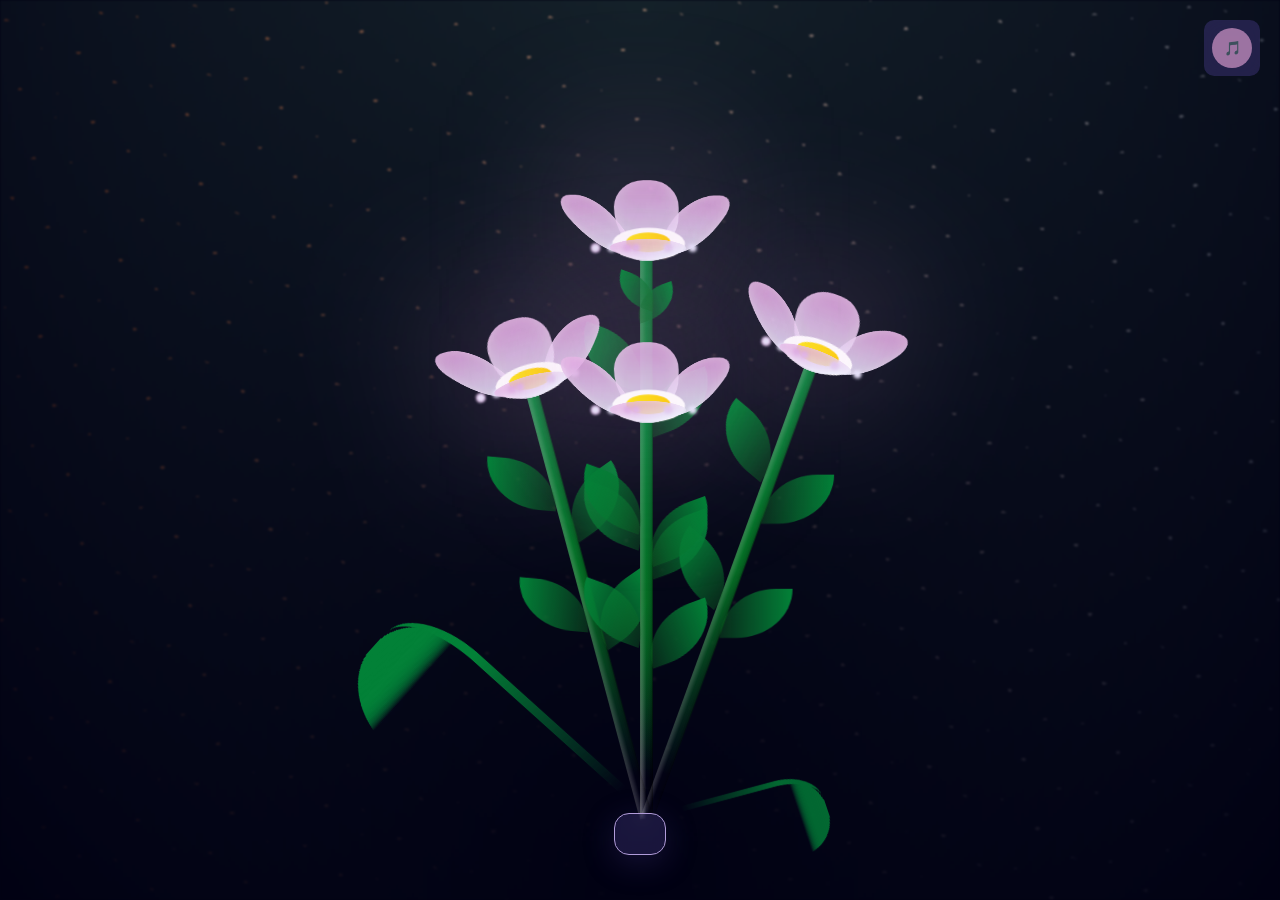
==== index.html @ dd026fbf "arreglos" ====
<!DOCTYPE html>
<html lang="es">
<head>
  <meta charset="UTF-8">
  <title>Dedicatoria Especial - Flores y Corazones</title>
  <style>
    *,
    *::after,
    *::before {
      padding: 0;
      margin: 0;
      box-sizing: border-box;
    }

    :root {
      --dark-color: #010113;
      --lavender: #E6E6FA;
      --light-purple: #DDA0DD;
      --deep-purple: #483D8B;
    }

    body {
      display: flex;
      align-items: flex-end;
      justify-content: center;
      min-height: 100vh;
      background-color: var(--dark-color);
      overflow: hidden;
      perspective: 1000px;
      font-family: 'Georgia', serif;
    }

    .night {
      position: fixed;
      left: 50%;
      top: 0;
      transform: translateX(-50%);
      width: 100%;
      height: 100%;
      filter: blur(0.1vmin);
      background-image: radial-gradient(
          ellipse at top,
          transparent 0%,
          var(--dark-color)
        ),
        radial-gradient(
          ellipse at bottom,
          var(--dark-color),
          rgba(145, 233, 255, 0.2)
        ),
        repeating-linear-gradient(
          220deg,
          rgb(0, 0, 0) 0px,
          rgb(0, 0, 0) 19px,
          transparent 19px,
          transparent 22px
        ),
        repeating-linear-gradient(
          189deg,
          rgb(0, 0, 0) 0px,
          rgb(0, 0, 0) 19px,
          transparent 19px,
          transparent 22px
        ),
        repeating-linear-gradient(
          148deg,
          rgb(0, 0, 0) 0px,
          rgb(0, 0, 0) 19px,
          transparent 19px,
          transparent 22px
        ),
        linear-gradient(90deg, rgb(255, 94, 0), rgb(240, 240, 240));
    }

    .flowers {
      position: relative;
      transform: scale(0.9);
    }

    .flower {
      position: absolute;
      bottom: 10vmin;
      transform-origin: bottom center;
      z-index: 10;
      --fl-speed: 0.8s;
    }

    .flower--1 {
      animation: moving-flower-1 4s linear infinite;
    }

    .flower--1 .flower__line {
      height: 70vmin;
      animation-delay: 0.3s;
    }

    .flower--1 .flower__line__leaf--1 {
      animation: blooming-leaf-right var(--fl-speed) 1.6s backwards;
    }

    .flower--1 .flower__line__leaf--2 {
      animation: blooming-leaf-right var(--fl-speed) 1.4s backwards;
    }

    .flower--1 .flower__line__leaf--3 {
      animation: blooming-leaf-left var(--fl-speed) 1.2s backwards;
    }

    .flower--1 .flower__line__leaf--4 {
      animation: blooming-leaf-left var(--fl-speed) 1s backwards;
    }

    .flower--1 .flower__line__leaf--5 {
      animation: blooming-leaf-right var(--fl-speed) 1.8s backwards;
    }

    .flower--1 .flower__line__leaf--6 {
      animation: blooming-leaf-left var(--fl-speed) 2s backwards;
    }

    .flower--2 {
      left: 50%;
      transform: rotate(20deg);
      animation: moving-flower-2 4s linear infinite;
    }

    .flower--2 .flower__line {
      height: 60vmin;
      animation-delay: 0.6s;
    }

    .flower--2 .flower__line__leaf--1 {
      animation: blooming-leaf-right var(--fl-speed) 1.9s backwards;
    }

    .flower--2 .flower__line__leaf--2 {
      animation: blooming-leaf-right var(--fl-speed) 1.7s backwards;
    }

    .flower--2 .flower__line__leaf--3 {
      animation: blooming-leaf-left var(--fl-speed) 1.5s backwards;
    }

    .flower--2 .flower__line__leaf--4 {
      animation: blooming-leaf-left var(--fl-speed) 1.3s backwards;
    }

    .flower--3 {
      left: 50%;
      transform: rotate(-15deg);
      animation: moving-flower-3 4s linear infinite;
    }

    .flower--3 .flower__line {
      animation-delay: 0.9s;
    }

    .flower--3 .flower__line__leaf--1 {
      animation: blooming-leaf-right var(--fl-speed) 2.5s backwards;
    }

    .flower--3 .flower__line__leaf--2 {
      animation: blooming-leaf-right var(--fl-speed) 2.3s backwards;
    }

    .flower--3 .flower__line__leaf--3 {
      animation: blooming-leaf-left var(--fl-speed) 2.1s backwards;
    }

    .flower--3 .flower__line__leaf--4 {
      animation: blooming-leaf-left var(--fl-speed) 1.9s backwards;
    }

    .flower--4 {
      animation: moving-flower-1 4s linear infinite;
    }

    .flower--4 .flower__line {
      height: 50vmin;
      animation-delay: 1.2s;
    }

    .flower__leafs {
      position: relative;
      animation: blooming-flower 2s backwards;
    }

    .flower__leafs--1 {
      animation-delay: 1.1s;
    }

    .flower__leafs--2 {
      animation-delay: 1.4s;
    }

    .flower__leafs--3 {
      animation-delay: 1.7s;
    }

    .flower__leafs::after {
      content: "";
      position: absolute;
      left: 0;
      top: 0;
      transform: translate(-50%, -100%);
      width: 8vmin;
      height: 8vmin;
      background-color: var(--light-purple);
      filter: blur(10vmin);
    }

    .flower__leaf {
      position: absolute;
      bottom: 0;
      left: 50%;
      width: 8vmin;
      height: 11vmin;
      border-radius: 51% 49% 47% 53%/44% 45% 55% 69%;
      background-color: var(--lavender);
      background-image: linear-gradient(to top, var(--lavender), var(--light-purple));
      transform-origin: bottom center;
      opacity: 0.9;
      box-shadow: inset 0 0 2vmin rgba(255, 255, 255, 0.5);
    }

    .flower__leaf--1 {
      transform: translate(-10%, 1%) rotateY(40deg) rotateX(-50deg);
    }

    .flower__leaf--2 {
      transform: translate(-50%, -4%) rotateX(40deg);
    }

    .flower__leaf--3 {
      transform: translate(-90%, 0%) rotateY(45deg) rotateX(50deg);
    }

    .flower__leaf--4 {
      width: 8vmin;
      height: 8vmin;
      transform-origin: bottom left;
      border-radius: 4vmin 10vmin 4vmin 4vmin;
      transform: translate(0%, 18%) rotateX(70deg) rotate(-43deg);
      background-image: linear-gradient(to top, var(--lavender), var(--light-purple));
      z-index: 1;
      opacity: 0.8;
    }

    .flower__white-circle {
      position: absolute;
      left: -3.5vmin;
      top: -3vmin;
      width: 9vmin;
      height: 4vmin;
      border-radius: 50%;
      background-color: #fff;
    }

    .flower__white-circle::after {
      content: "";
      position: absolute;
      left: 50%;
      top: 45%;
      transform: translate(-50%, -50%);
      width: 60%;
      height: 60%;
      border-radius: inherit;
      background-image: linear-gradient(90deg, rgb(255, 235, 18), rgb(255, 206, 0));
    }

    .flower__line {
      height: 55vmin;
      width: 1.5vmin;
      background-image: linear-gradient(
          to left,
          rgba(0, 0, 0, 0.2),
          transparent,
          rgba(255, 255, 255, 0.2)
        ),
        linear-gradient(to top, transparent 10%, #056d24, #028137);
      box-shadow: inset 0 0 2px rgba(0, 0, 0, 0.5);
      animation: grow-flower-tree 4s backwards;
    }

    .flower__line__leaf {
      --w: 7vmin;
      --h: calc(var(--w) + 2vmin);
      position: absolute;
      top: 20%;
      left: 90%;
      width: var(--w);
      height: var(--h);
      border-top-right-radius: var(--h);
      border-bottom-left-radius: var(--h);
      background-image: linear-gradient(to top, rgba(12, 94, 32, 0.4), #028137);
    }

    .flower__line__leaf--1 {
      transform: rotate(70deg) rotateY(30deg);
    }

    .flower__line__leaf--2 {
      top: 45%;
      transform: rotate(70deg) rotateY(30deg);
    }

    .flower__line__leaf--3,
    .flower__line__leaf--4,
    .flower__line__leaf--6 {
      border-top-right-radius: 0;
      border-bottom-left-radius: 0;
      border-top-left-radius: var(--h);
      border-bottom-right-radius: var(--h);
      left: -460%;
      top: 12%;
      transform: rotate(-70deg) rotateY(30deg);
    }

    .flower__line__leaf--4 {
      top: 40%;
    }

    .flower__line__leaf--5 {
      top: 0;
      transform-origin: left;
      transform: rotate(70deg) rotateY(30deg) scale(0.6);
    }

    .flower__line__leaf--6 {
      top: -2%;
      left: -450%;
      transform-origin: right;
      transform: rotate(-70deg) rotateY(30deg) scale(0.6);
    }

    .flower__light {
      position: absolute;
      bottom: 0vmin;
      width: 1vmin;
      height: 1vmin;
      background-color: var(--light-purple);
      border-radius: 50%;
      filter: blur(0.2vmin);
      animation: light-ans 4s linear infinite backwards;
    }

    .flower__light:nth-child(odd) {
      background-color: var(--lavender);
    }

    .flower__light--1 {
      left: -2vmin;
      animation-delay: 1s;
    }

    .flower__light--2 {
      left: 3vmin;
      animation-delay: 0.5s;
    }

    .flower__light--3 {
      left: -6vmin;
      animation-delay: 0.3s;
    }

    .flower__light--4 {
      left: 6vmin;
      animation-delay: 0.9s;
    }

    .flower__light--5 {
      left: -1vmin;
      animation-delay: 1.5s;
    }

    .flower__light--6 {
      left: -4vmin;
      animation-delay: 3s;
    }

    .flower__light--7 {
      left: 3vmin;
      animation-delay: 2s;
    }

    .flower__light--8 {
      left: -6vmin;
      animation-delay: 3.5s;
    }

    .flower__grass {
      --c: #028137;
      --line-w: 1.5vmin;
      position: absolute;
      bottom: 12vmin;
      left: -7vmin;
      display: flex;
      flex-direction: column;
      align-items: flex-end;
      z-index: 20;
      transform-origin: bottom center;
      transform: rotate(-48deg) rotateY(40deg);
    }

    .flower__grass--1 {
      animation: moving-grass 2s linear infinite;
    }

    .flower__grass--2 {
      left: 2vmin;
      bottom: 10vmin;
      transform: scale(0.5) rotate(75deg) rotateX(10deg) rotateY(-200deg);
      opacity: 0.8;
      z-index: 0;
      animation: moving-grass--2 1.5s linear infinite;
    }

    .flower__grass--top {
      width: 7vmin;
      height: 10vmin;
      border-top-right-radius: 100%;
      border-right: var(--line-w) solid var(--c);
      transform-origin: bottom center;
      transform: rotate(-2deg);
    }

    .flower__grass--bottom {
      margin-top: -2px;
      width: var(--line-w);
      height: 25vmin;
      background-image: linear-gradient(to top, transparent, var(--c));
    }

    .flower__grass__leaf {
      --size: 10vmin;
      position: absolute;
      width: calc(var(--size) * 2.1);
      height: var(--size);
      border-top-left-radius: var(--size);
      border-top-right-radius: var(--size);
      background-image: linear-gradient(
        to top,
        transparent,
        transparent 30%,
        var(--c)
      );
      z-index: 100;
    }

    .grow-ans {
      animation: grow-ans 2s var(--d) backwards;
    }

    .growing-grass {
      animation: growing-grass-ans 1s 2s backwards;
    }

    .long-g {
      position: absolute;
      bottom: 25vmin;
      left: -42vmin;
      transform-origin: bottom left;
    }

    .long-g .leaf {
      --w: 15vmin;
      --h: 40vmin;
      --c: #1aaa15;
      position: absolute;
      bottom: 0;
      width: var(--w);
      height: var(--h);
      border-top-left-radius: 100%;
      border-left: 2vmin solid var(--c);
      mask-image: linear-gradient(
        to top,
        transparent 20%,
        var(--dark-color)
      );
      transform-origin: bottom center;
    }

    .bubbles {
      position: absolute;
      top: 0;
      left: 0;
      height: 100%;
      width: 100%;
      pointer-events: none;
    }

    .bubble {
      position: absolute;
      z-index: 200;
      border-radius: 50%;
    }

    .bubble:nth-child(1) {
      top: 8%;
      left: 60%;
      height: 11vmin;
      width: 11vmin;
      animation: love-burst 3s infinite 0s;
      box-shadow: inset 0 0 0 5.5vmin transparent;
      transform: translate(0, 0.05em) scale(0);
      transform-origin: center bottom;
    }

    .bubble:nth-child(2) {
      top: 83%;
      left: 14%;
      height: 20vmin;
      width: 20vmin;
      animation: love-burst 3s infinite 0.15s;
      box-shadow: inset 0 0 0 10vmin transparent;
      transform: translate(0, 0.75em) scale(0);
      transform-origin: center bottom;
    }

    .bubble:nth-child(3) {
      top: 25%;
      left: 49%;
      height: 4vmin;
      width: 4vmin;
      animation: love-burst 3s infinite 0.3s;
      box-shadow: inset 0 0 0 2vmin transparent;
      transform: translate(0, 0.5em) scale(0);
      transform-origin: center bottom;
    }

    .bubble:nth-child(4) {
      top: 63%;
      left: 93%;
      height: 3vmin;
      width: 3vmin;
      animation: love-burst 3s infinite 0.45s;
      box-shadow: inset 0 0 0 1.5vmin transparent;
      transform: translate(0, 0.35em) scale(0);
      transform-origin: center bottom;
    }

    .bubble:nth-child(5) {
      top: 7%;
      left: 56%;
      height: 18vmin;
      width: 18vmin;
      animation: love-burst 3s infinite 0.6s;
      box-shadow: inset 0 0 0 9vmin transparent;
      transform: translate(0, 0.3em) scale(0);
      transform-origin: center bottom;
    }

    .bubble:nth-child(6) {
      top: 10%;
      left: 68%;
      height: 5vmin;
      width: 5vmin;
      animation: love-burst 3s infinite 0.75s;
      box-shadow: inset 0 0 0 2.5vmin transparent;
      transform: translate(0, 1.1em) scale(0);
      transform-origin: center bottom;
    }

    .bubble:nth-child(7) {
      top: 68%;
      left: 1%;
      height: 5vmin;
      width: 5vmin;
      animation: love-burst 3s infinite 0.9s;
      box-shadow: inset 0 0 0 2.5vmin transparent;
      transform: translate(0, 0.15em) scale(0);
      transform-origin: center bottom;
    }

    .bubble:nth-child(8) {
      top: 61%;
      left: 51%;
      height: 11vmin;
      width: 11vmin;
      animation: love-burst 3s infinite 1.05s;
      box-shadow: inset 0 0 0 5.5vmin transparent;
      transform: translate(0, 1.05em) scale(0);
      transform-origin: center bottom;
    }

    .bubble:nth-child(9) {
      top: 24%;
      left: 45%;
      height: 11vmin;
      width: 11vmin;
      animation: love-burst 3s infinite 1.2s;
      box-shadow: inset 0 0 0 5.5vmin transparent;
      transform: translate(0, 1em) scale(0);
      transform-origin: center bottom;
    }

    .bubble:nth-child(10) {
      top: 13%;
      left: 10%;
      height: 19vmin;
      width: 19vmin;
      animation: love-burst 3s infinite 1.35s;
      box-shadow: inset 0 0 0 9.5vmin transparent;
      transform: translate(0, 1em) scale(0);
      transform-origin: center bottom;
    }

    .heart {
      fill: transparent;
      opacity: 0;
    }

    .bubble:nth-child(1) .heart {
      animation: love 3s forwards infinite 0s;
      transform: scale(0.5) rotate(-4deg);
    }

    .bubble:nth-child(2) .heart {
      animation: love 3s forwards infinite 0.15s;
      transform: scale(0.5) rotate(22deg);
    }

    .bubble:nth-child(3) .heart {
      animation: love 3s forwards infinite 0.3s;
      transform: scale(0.5) rotate(-5deg);
    }

    .bubble:nth-child(4) .heart {
      animation: love 3s forwards infinite 0.45s;
      transform: scale(0.5) rotate(50deg);
    }

    .bubble:nth-child(5) .heart {
      animation: love 3s forwards infinite 0.6s;
      transform: scale(0.5) rotate(-29deg);
    }

    .bubble:nth-child(6) .heart {
      animation: love 3s forwards infinite 0.75s;
      transform: scale(0.5) rotate(35deg);
    }

    .bubble:nth-child(7) .heart {
      animation: love 3s forwards infinite 0.9s;
      transform: scale(0.5) rotate(-5deg);
    }

    .bubble:nth-child(8) .heart {
      animation: love 3s forwards infinite 1.05s;
      transform: scale(0.5) rotate(40deg);
    }

    .bubble:nth-child(9) .heart {
      animation: love 3s forwards infinite 1.2s;
      transform: scale(0.5) rotate(-35deg);
    }

    .bubble:nth-child(10) .heart {
      animation: love 3s forwards infinite 1.35s;
      transform: scale(0.5) rotate(28deg);
    }

    /* Mensaje personalizado */
    .message-container {
      position: fixed;
      bottom: 5vh;
      left: 50%;
      transform: translateX(-50%);
      max-width: 80vw;
      z-index: 1000;
      opacity: 0;
      animation: fadeInContainer 1s 8s forwards;
    }

    .message-box {
      background: rgba(72, 61, 139, 0.35);
      border: 1px solid #B19CD9;
      border-radius: 15px;
      padding: 20px 25px;
      box-shadow: 0 8px 32px rgba(72, 61, 139, 0.3);
      backdrop-filter: blur(10px);
    }

    .message-text {
      color: #F8F1FF;
      font-size: 1.1rem;
      line-height: 1.6;
      text-align: center;
      text-shadow: 0 2px 4px rgba(0, 0, 0, 0.5);
    }

    .paragraph {
      transition: opacity 0.5s ease;
      margin-bottom: 0;
    }

    .typewriter {
      overflow: hidden;
      white-space: nowrap;
      animation: typing 0s steps(0) forwards;
    }

    .highlight {
      color: #DDA0DD;
      font-weight: bold;
      text-shadow: 0 0 10px rgba(221, 160, 221, 0.5);
    }

    .audio-controls {
      position: fixed;
      top: 20px;
      right: 20px;
      z-index: 1001;
      background: rgba(72, 61, 139, 0.6);
      border-radius: 10px;
      padding: 8px;
      backdrop-filter: blur(10px);
      opacity: 0.7;
      transition: opacity 0.3s ease;
    }

    .audio-controls:hover {
      opacity: 1;
    }

    .play-button {
      background: var(--light-purple);
      border: none;
      border-radius: 50%;
      width: 40px;
      height: 40px;
      color: white;
      font-size: 14px;
      cursor: pointer;
      transition: all 0.3s ease;
    }

    .play-button:hover {
      background: var(--lavender);
      transform: scale(1.1);
    }

    /* Animaciones */
    @keyframes fadeInContainer {
      0% {
        opacity: 0;
        transform: translateX(-50%) translateY(30px);
      }
      100% {
        opacity: 1;
        transform: translateX(-50%) translateY(0);
      }
    }

    @keyframes typing {
      from {
        width: 0;
      }
      to {
        width: 100%;
      }
    }

    @keyframes blink {
      0%, 50% {
        border-color: transparent;
      }
      51%, 100% {
        border-color: #DDA0DD;
      }
    }

    @keyframes moving-flower-1 {
      0%, 100% { transform: rotate(2deg); }
      50% { transform: rotate(-2deg); }
    }

    @keyframes moving-flower-2 {
      0%, 100% { transform: rotate(18deg); }
      50% { transform: rotate(14deg); }
    }

    @keyframes moving-flower-3 {
      0%, 100% { transform: rotate(-18deg); }
      50% { transform: rotate(-20deg) rotateY(-10deg); }
    }

    @keyframes blooming-leaf-right {
      0% {
        transform-origin: left;
        transform: rotate(70deg) rotateY(30deg) scale(0);
      }
    }

    @keyframes blooming-leaf-left {
      0% {
        transform-origin: right;
        transform: rotate(-70deg) rotateY(30deg) scale(0);
      }
    }

    @keyframes grow-flower-tree {
      0% {
        height: 0;
        border-radius: 1vmin;
      }
    }

    @keyframes blooming-flower {
      0% { transform: scale(0); }
    }

    @keyframes moving-grass {
      0%, 100% { transform: rotate(-48deg) rotateY(40deg); }
      50% { transform: rotate(-50deg) rotateY(40deg); }
    }

    @keyframes moving-grass--2 {
      0%, 100% { transform: scale(0.5) rotate(75deg) rotateX(10deg) rotateY(-200deg); }
      50% { transform: scale(0.5) rotate(79deg) rotateX(10deg) rotateY(-200deg); }
    }

    @keyframes growing-grass-ans {
      0% { transform: scale(0); }
    }

    @keyframes grow-ans {
      0% {
        transform: scale(0);
        opacity: 0;
      }
    }

    @keyframes light-ans {
      0% {
        opacity: 0;
        transform: translateY(0vmin);
      }
      25% {
        opacity: 1;
        transform: translateY(-5vmin) translateX(-2vmin);
      }
      50% {
        opacity: 1;
        transform: translateY(-15vmin) translateX(2vmin);
        filter: blur(0.2vmin);
      }
      75% {
        transform: translateY(-20vmin) translateX(-2vmin);
        filter: blur(0.2vmin);
      }
      100% {
        transform: translateY(-30vmin);
        opacity: 0;
        filter: blur(1vmin);
      }
    }

    @keyframes love-burst {
      50%, 100% {
        box-shadow: inset 0 0 0 0 rgb(221, 160, 221);
        transform: translate(0, 0) scale(1);
      }
    }

    @keyframes love {
      50% {
        fill: rgb(221, 160, 221);
        opacity: 1;
      }
    }

    .container * {
      animation-play-state: paused !important;
    }
  </style>
</head>
<body class="container">
  <div class="night"></div>
  
  <div class="audio-controls">
    <button class="play-button" onclick="toggleMusic()" id="playBtn">🎵</button>
    <audio id="backgroundMusic" loop autoplay>
      <source src="videoplayback.m4a" type="audio/mp4">
      Tu navegador no soporta el elemento de audio.
    </audio>
  </div>

  <div class="flowers">
    <div class="flower flower--1">
      <div class="flower__leafs flower__leafs--1">
        <div class="flower__leaf flower__leaf--1"></div>
        <div class="flower__leaf flower__leaf--2"></div>
        <div class="flower__leaf flower__leaf--3"></div>
        <div class="flower__leaf flower__leaf--4"></div>
        <div class="flower__white-circle"></div>

        <div class="flower__light flower__light--1"></div>
        <div class="flower__light flower__light--2"></div>
        <div class="flower__light flower__light--3"></div>
        <div class="flower__light flower__light--4"></div>
        <div class="flower__light flower__light--5"></div>
        <div class="flower__light flower__light--6"></div>
        <div class="flower__light flower__light--7"></div>
        <div class="flower__light flower__light--8"></div>
      </div>
      <div class="flower__line">
        <div class="flower__line__leaf flower__line__leaf--1"></div>
        <div class="flower__line__leaf flower__line__leaf--2"></div>
        <div class="flower__line__leaf flower__line__leaf--3"></div>
        <div class="flower__line__leaf flower__line__leaf--4"></div>
        <div class="flower__line__leaf flower__line__leaf--5"></div>
        <div class="flower__line__leaf flower__line__leaf--6"></div>
      </div>
    </div>

    <div class="flower flower--2">
      <div class="flower__leafs flower__leafs--2">
        <div class="flower__leaf flower__leaf--1"></div>
        <div class="flower__leaf flower__leaf--2"></div>
        <div class="flower__leaf flower__leaf--3"></div>
        <div class="flower__leaf flower__leaf--4"></div>
        <div class="flower__white-circle"></div>

        <div class="flower__light flower__light--1"></div>
        <div class="flower__light flower__light--2"></div>
        <div class="flower__light flower__light--3"></div>
        <div class="flower__light flower__light--4"></div>
        <div class="flower__light flower__light--5"></div>
        <div class="flower__light flower__light--6"></div>
        <div class="flower__light flower__light--7"></div>
        <div class="flower__light flower__light--8"></div>
      </div>
      <div class="flower__line">
        <div class="flower__line__leaf flower__line__leaf--1"></div>
        <div class="flower__line__leaf flower__line__leaf--2"></div>
        <div class="flower__line__leaf flower__line__leaf--3"></div>
        <div class="flower__line__leaf flower__line__leaf--4"></div>
      </div>
    </div>

    <div class="flower flower--3">
      <div class="flower__leafs flower__leafs--3">
        <div class="flower__leaf flower__leaf--1"></div>
        <div class="flower__leaf flower__leaf--2"></div>
        <div class="flower__leaf flower__leaf--3"></div>
        <div class="flower__leaf flower__leaf--4"></div>
        <div class="flower__white-circle"></div>

        <div class="flower__light flower__light--1"></div>
        <div class="flower__light flower__light--2"></div>
        <div class="flower__light flower__light--3"></div>
        <div class="flower__light flower__light--4"></div>
        <div class="flower__light flower__light--5"></div>
        <div class="flower__light flower__light--6"></div>
        <div class="flower__light flower__light--7"></div>
        <div class="flower__light flower__light--8"></div>
      </div>
      <div class="flower__line">
        <div class="flower__line__leaf flower__line__leaf--1"></div>
        <div class="flower__line__leaf flower__line__leaf--2"></div>
        <div class="flower__line__leaf flower__line__leaf--3"></div>
        <div class="flower__line__leaf flower__line__leaf--4"></div>
      </div>
    </div>

    <div class="flower flower--4">
      <div class="flower__leafs flower__leafs--3">
        <div class="flower__leaf flower__leaf--1"></div>
        <div class="flower__leaf flower__leaf--2"></div>
        <div class="flower__leaf flower__leaf--3"></div>
        <div class="flower__leaf flower__leaf--4"></div>
        <div class="flower__white-circle"></div>

        <div class="flower__light flower__light--1"></div>
        <div class="flower__light flower__light--2"></div>
        <div class="flower__light flower__light--3"></div>
        <div class="flower__light flower__light--4"></div>
        <div class="flower__light flower__light--5"></div>
        <div class="flower__light flower__light--6"></div>
        <div class="flower__light flower__light--7"></div>
        <div class="flower__light flower__light--8"></div>
      </div>
      <div class="flower__line">
        <div class="flower__line__leaf flower__line__leaf--1"></div>
        <div class="flower__line__leaf flower__line__leaf--2"></div>
        <div class="flower__line__leaf flower__line__leaf--3"></div>
        <div class="flower__line__leaf flower__line__leaf--4"></div>
      </div>
    </div>

    <div class="grow-ans" style="--d:1.2s">
      <div class="flower__g-long">
        <div class="flower__g-long__top"></div>
        <div class="flower__g-long__bottom"></div>
      </div>
    </div>

    <div class="growing-grass">
      <div class="flower__grass flower__grass--1">
        <div class="flower__grass--top"></div>
        <div class="flower__grass--bottom"></div>
        <div class="flower__grass__leaf flower__grass__leaf--1"></div>
        <div class="flower__grass__leaf flower__grass__leaf--2"></div>
        <div class="flower__grass__leaf flower__grass__leaf--3"></div>
        <div class="flower__grass__leaf flower__grass__leaf--4"></div>
        <div class="flower__grass__leaf flower__grass__leaf--5"></div>
        <div class="flower__grass__leaf flower__grass__leaf--6"></div>
        <div class="flower__grass__leaf flower__grass__leaf--7"></div>
        <div class="flower__grass__leaf flower__grass__leaf--8"></div>
        <div class="flower__grass__overlay"></div>
      </div>
    </div>

    <div class="growing-grass">
      <div class="flower__grass flower__grass--2">
        <div class="flower__grass--top"></div>
        <div class="flower__grass--bottom"></div>
        <div class="flower__grass__leaf flower__grass__leaf--1"></div>
        <div class="flower__grass__leaf flower__grass__leaf--2"></div>
        <div class="flower__grass__leaf flower__grass__leaf--3"></div>
        <div class="flower__grass__leaf flower__grass__leaf--4"></div>
        <div class="flower__grass__leaf flower__grass__leaf--5"></div>
        <div class="flower__grass__leaf flower__grass__leaf--6"></div>
        <div class="flower__grass__leaf flower__grass__leaf--7"></div>
        <div class="flower__grass__leaf flower__grass__leaf--8"></div>
        <div class="flower__grass__overlay"></div>
      </div>
    </div>
  </div>

  <div class="bubbles">
    <div class="bubble">
      <svg class="heart" viewBox="0 0 32 32">
        <title>heart22</title>
        <path d="M23.6 2c-3.363 0-6.258 2.736-7.599 5.594-1.342-2.858-4.237-5.594-7.601-5.594-4.637 0-8.4 3.764-8.4 8.401 0 9.433 9.516 11.906 16.001 21.232 6.13-9.268 15.999-12.1 15.999-21.232 0-4.637-3.763-8.401-8.4-8.401z"></path>
      </svg>
    </div>
    <div class="bubble">
      <svg class="heart" viewBox="0 0 32 32">
        <title>heart22</title>
        <path d="M23.6 2c-3.363 0-6.258 2.736-7.599 5.594-1.342-2.858-4.237-5.594-7.601-5.594-4.637 0-8.4 3.764-8.4 8.401 0 9.433 9.516 11.906 16.001 21.232 6.13-9.268 15.999-12.1 15.999-21.232 0-4.637-3.763-8.401-8.4-8.401z"></path>
      </svg>
    </div>
    <div class="bubble">
      <svg class="heart" viewBox="0 0 32 32">
        <title>heart22</title>
        <path d="M23.6 2c-3.363 0-6.258 2.736-7.599 5.594-1.342-2.858-4.237-5.594-7.601-5.594-4.637 0-8.4 3.764-8.4 8.401 0 9.433 9.516 11.906 16.001 21.232 6.13-9.268 15.999-12.1 15.999-21.232 0-4.637-3.763-8.401-8.4-8.401z"></path>
      </svg>
    </div>
    <div class="bubble">
      <svg class="heart" viewBox="0 0 32 32">
        <title>heart22</title>
        <path d="M23.6 2c-3.363 0-6.258 2.736-7.599 5.594-1.342-2.858-4.237-5.594-7.601-5.594-4.637 0-8.4 3.764-8.4 8.401 0 9.433 9.516 11.906 16.001 21.232 6.13-9.268 15.999-12.1 15.999-21.232 0-4.637-3.763-8.401-8.4-8.401z"></path>
      </svg>
    </div>
    <div class="bubble">
      <svg class="heart" viewBox="0 0 32 32">
        <title>heart22</title>
        <path d="M23.6 2c-3.363 0-6.258 2.736-7.599 5.594-1.342-2.858-4.237-5.594-7.601-5.594-4.637 0-8.4 3.764-8.4 8.401 0 9.433 9.516 11.906 16.001 21.232 6.13-9.268 15.999-12.1 15.999-21.232 0-4.637-3.763-8.401-8.4-8.401z"></path>
      </svg>
    </div>
    <div class="bubble">
      <svg class="heart" viewBox="0 0 32 32">
        <title>heart22</title>
        <path d="M23.6 2c-3.363 0-6.258 2.736-7.599 5.594-1.342-2.858-4.237-5.594-7.601-5.594-4.637 0-8.4 3.764-8.4 8.401 0 9.433 9.516 11.906 16.001 21.232 6.13-9.268 15.999-12.1 15.999-21.232 0-4.637-3.763-8.401-8.4-8.401z"></path>
      </svg>
    </div>
    <div class="bubble">
      <svg class="heart" viewBox="0 0 32 32">
        <title>heart22</title>
        <path d="M23.6 2c-3.363 0-6.258 2.736-7.599 5.594-1.342-2.858-4.237-5.594-7.601-5.594-4.637 0-8.4 3.764-8.4 8.401 0 9.433 9.516 11.906 16.001 21.232 6.13-9.268 15.999-12.1 15.999-21.232 0-4.637-3.763-8.401-8.4-8.401z"></path>
      </svg>
    </div>
    <div class="bubble">
      <svg class="heart" viewBox="0 0 32 32">
        <title>heart22</title>
        <path d="M23.6 2c-3.363 0-6.258 2.736-7.599 5.594-1.342-2.858-4.237-5.594-7.601-5.594-4.637 0-8.4 3.764-8.4 8.401 0 9.433 9.516 11.906 16.001 21.232 6.13-9.268 15.999-12.1 15.999-21.232 0-4.637-3.763-8.401-8.4-8.401z"></path>
      </svg>
    </div>
    <div class="bubble">
      <svg class="heart" viewBox="0 0 32 32">
        <title>heart22</title>
        <path d="M23.6 2c-3.363 0-6.258 2.736-7.599 5.594-1.342-2.858-4.237-5.594-7.601-5.594-4.637 0-8.4 3.764-8.4 8.401 0 9.433 9.516 11.906 16.001 21.232 6.13-9.268 15.999-12.1 15.999-21.232 0-4.637-3.763-8.401-8.4-8.401z"></path>
      </svg>
    </div>
    <div class="bubble">
      <svg class="heart" viewBox="0 0 32 32">
        <title>heart22</title>
        <path d="M23.6 2c-3.363 0-6.258 2.736-7.599 5.594-1.342-2.858-4.237-5.594-7.601-5.594-4.637 0-8.4 3.764-8.4 8.401 0 9.433 9.516 11.906 16.001 21.232 6.13-9.268 15.999-12.1 15.999-21.232 0-4.637-3.763-8.401-8.4-8.401z"></path>
      </svg>
    </div>
  </div>

  <div class="message-container">
    <div class="message-box">
      <div class="message-text">
        <div id="paragraph1" class="paragraph" style="opacity: 0;"></div>
        <div id="paragraph2" class="paragraph" style="opacity: 0;"></div>
        <div id="paragraph3" class="paragraph" style="opacity: 0;"></div>
        <div id="paragraph4" class="paragraph" style="opacity: 0;"></div>
        <div id="paragraph5" class="paragraph" style="opacity: 0;"></div>
      </div>
    </div>
  </div>

  <script>
    let musicPlaying = false;
    
    // Textos de los párrafos
    const paragraphs = [
      'A veces las palabras se quedan cortas… Pero hay presencias que no necesitan hablar fuerte para sentirse profundas.',
      'Tú, con tu forma de enseñar, con tu <span class="highlight">luz</span> serena y esa energía que se nota aún en lo cotidiano… Me has hecho admirarte sin pedirlo.',
      'No sé si lo has notado, pero desde hace un tiempo, cuando hablas… todo lo demás se silencia.',
      'Hoy solo quería dedicarte este pequeño espacio, como si estuviéramos viajando juntos en una caravana entre planetas, mientras la música flota y mi admiración por ti crece en silencio.',
      'Feliz día, <span class="highlight">del maestro</span>. Porque más allá de las clases, también <span class="highlight">inspiras</span>… y eso es algo que no todos logran.'
    ];

    // Función para efecto typewriter
    function typeWriter(element, text, speed = 50) {
      return new Promise((resolve) => {
        let i = 0;
        let isTag = false;
        let currentTag = '';
        
        function type() {
          if (i < text.length) {
            let char = text.charAt(i);
            
            if (char === '<') {
              isTag = true;
              currentTag = char;
            } else if (char === '>') {
              isTag = false;
              currentTag += char;
              element.innerHTML += currentTag;
              currentTag = '';
            } else if (isTag) {
              currentTag += char;
            } else {
              element.innerHTML += char;
            }
            
            i++;
            setTimeout(type, isTag ? 0 : speed);
          } else {
            resolve();
          }
        }
        type();
      });
    }

    // Función para mostrar párrafos uno por uno
    async function showParagraphs() {
      for (let i = 0; i < paragraphs.length; i++) {
        const element = document.getElementById(`paragraph${i + 1}`);
        element.style.opacity = '1';
        element.style.marginBottom = '1.5rem';
        
        await typeWriter(element, paragraphs[i], 30);
        
        // Pausa entre párrafos
        await new Promise(resolve => setTimeout(resolve, 1000));
      }
    }

    // Función para reproducir música automáticamente
    async function autoPlayMusic() {
      const audio = document.getElementById('backgroundMusic');
      const playBtn = document.getElementById('playBtn');
      
      // Establecer volumen al 20% (entre 15% y 25% como solicitado)
      audio.volume = 0.2;
      
      try {
        await audio.play();
        musicPlaying = true;
        playBtn.textContent = '🔊';
      } catch (error) {
        console.log('Autoplay bloqueado, usa el botón para reproducir');
        playBtn.textContent = '▶';
      }
    }

    async function toggleMusic() {
      const audio = document.getElementById('backgroundMusic');
      const playBtn = document.getElementById('playBtn');
      
      if (!musicPlaying) {
        try {
          // Mantener el volumen al 20% al reanudar
          audio.volume = 0.2;
          await audio.play();
          musicPlaying = true;
          playBtn.textContent = '🔊';
        } catch (error) {
          console.log('Error al reproducir audio:', error);
          alert('Error al reproducir la música. Asegúrate de que el archivo videoplayback.m4a esté en la misma carpeta.');
        }
      } else {
        audio.pause();
        musicPlaying = false;
        playBtn.textContent = '🔇';
      }
    }

    // Inicialización cuando carga la página
    onload = () => {
      document.body.classList.remove("container");
      
      // Intentar reproducir música automáticamente después de 500ms
      setTimeout(autoPlayMusic, 500);
      
      // Iniciar el texto después de que las flores hayan crecido (8 segundos)
      setTimeout(showParagraphs, 8000);
    };
  </script>
</body>
</html>
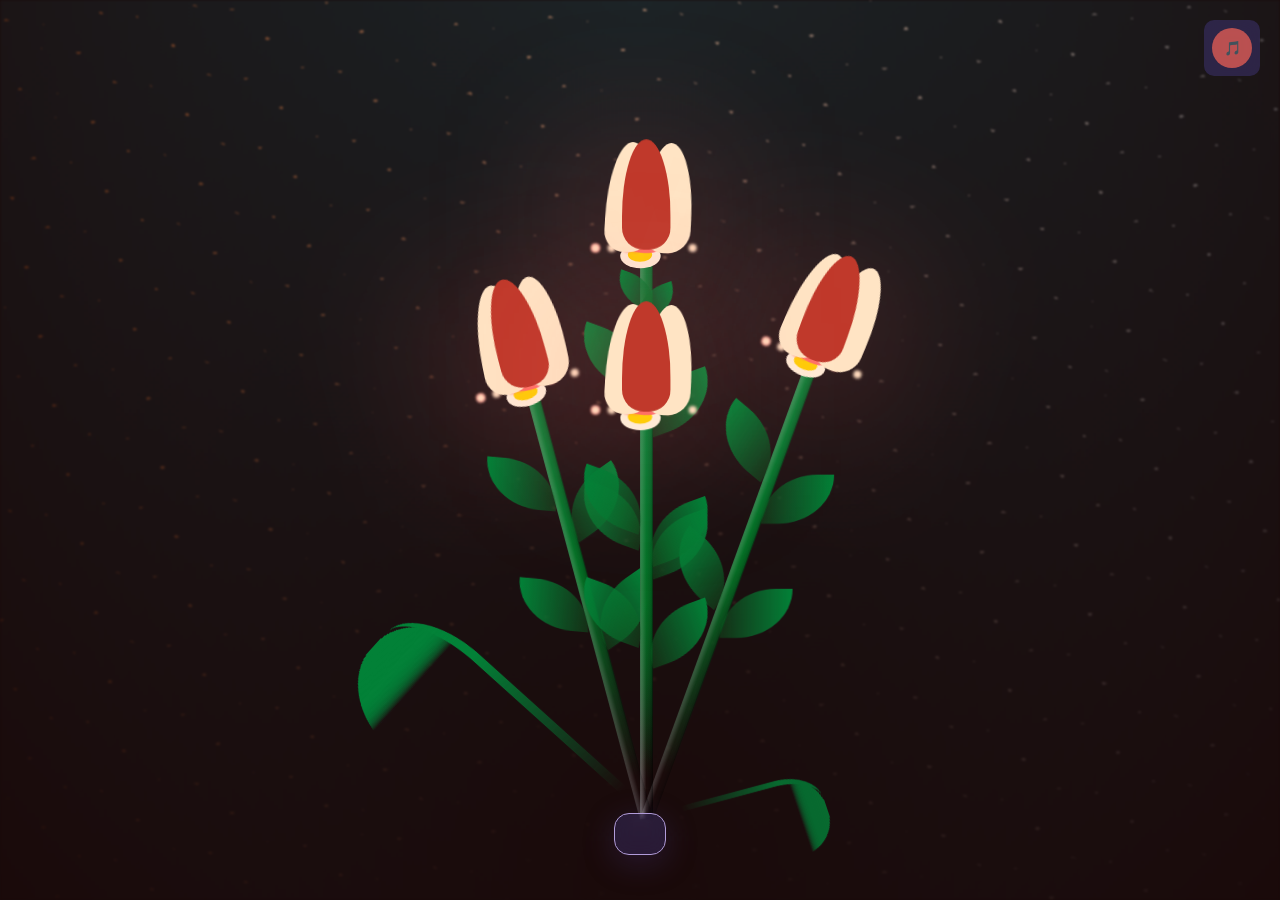
==== commit 8955e25f: "Avance" ====
--- a/index.html
+++ b/index.html
@@ -2,888 +2,18 @@
 <html lang="es">
 <head>
   <meta charset="UTF-8">
-  <title>Dedicatoria Especial - Flores y Corazones</title>
-  <style>
-    *,
-    *::after,
-    *::before {
-      padding: 0;
-      margin: 0;
-      box-sizing: border-box;
-    }
-
-    :root {
-      --dark-color: #010113;
-      --lavender: #E6E6FA;
-      --light-purple: #DDA0DD;
-      --deep-purple: #483D8B;
-    }
-
-    body {
-      display: flex;
-      align-items: flex-end;
-      justify-content: center;
-      min-height: 100vh;
-      background-color: var(--dark-color);
-      overflow: hidden;
-      perspective: 1000px;
-      font-family: 'Georgia', serif;
-    }
-
-    .night {
-      position: fixed;
-      left: 50%;
-      top: 0;
-      transform: translateX(-50%);
-      width: 100%;
-      height: 100%;
-      filter: blur(0.1vmin);
-      background-image: radial-gradient(
-          ellipse at top,
-          transparent 0%,
-          var(--dark-color)
-        ),
-        radial-gradient(
-          ellipse at bottom,
-          var(--dark-color),
-          rgba(145, 233, 255, 0.2)
-        ),
-        repeating-linear-gradient(
-          220deg,
-          rgb(0, 0, 0) 0px,
-          rgb(0, 0, 0) 19px,
-          transparent 19px,
-          transparent 22px
-        ),
-        repeating-linear-gradient(
-          189deg,
-          rgb(0, 0, 0) 0px,
-          rgb(0, 0, 0) 19px,
-          transparent 19px,
-          transparent 22px
-        ),
-        repeating-linear-gradient(
-          148deg,
-          rgb(0, 0, 0) 0px,
-          rgb(0, 0, 0) 19px,
-          transparent 19px,
-          transparent 22px
-        ),
-        linear-gradient(90deg, rgb(255, 94, 0), rgb(240, 240, 240));
-    }
-
-    .flowers {
-      position: relative;
-      transform: scale(0.9);
-    }
-
-    .flower {
-      position: absolute;
-      bottom: 10vmin;
-      transform-origin: bottom center;
-      z-index: 10;
-      --fl-speed: 0.8s;
-    }
-
-    .flower--1 {
-      animation: moving-flower-1 4s linear infinite;
-    }
-
-    .flower--1 .flower__line {
-      height: 70vmin;
-      animation-delay: 0.3s;
-    }
-
-    .flower--1 .flower__line__leaf--1 {
-      animation: blooming-leaf-right var(--fl-speed) 1.6s backwards;
-    }
-
-    .flower--1 .flower__line__leaf--2 {
-      animation: blooming-leaf-right var(--fl-speed) 1.4s backwards;
-    }
-
-    .flower--1 .flower__line__leaf--3 {
-      animation: blooming-leaf-left var(--fl-speed) 1.2s backwards;
-    }
-
-    .flower--1 .flower__line__leaf--4 {
-      animation: blooming-leaf-left var(--fl-speed) 1s backwards;
-    }
-
-    .flower--1 .flower__line__leaf--5 {
-      animation: blooming-leaf-right var(--fl-speed) 1.8s backwards;
-    }
-
-    .flower--1 .flower__line__leaf--6 {
-      animation: blooming-leaf-left var(--fl-speed) 2s backwards;
-    }
-
-    .flower--2 {
-      left: 50%;
-      transform: rotate(20deg);
-      animation: moving-flower-2 4s linear infinite;
-    }
-
-    .flower--2 .flower__line {
-      height: 60vmin;
-      animation-delay: 0.6s;
-    }
-
-    .flower--2 .flower__line__leaf--1 {
-      animation: blooming-leaf-right var(--fl-speed) 1.9s backwards;
-    }
-
-    .flower--2 .flower__line__leaf--2 {
-      animation: blooming-leaf-right var(--fl-speed) 1.7s backwards;
-    }
-
-    .flower--2 .flower__line__leaf--3 {
-      animation: blooming-leaf-left var(--fl-speed) 1.5s backwards;
-    }
-
-    .flower--2 .flower__line__leaf--4 {
-      animation: blooming-leaf-left var(--fl-speed) 1.3s backwards;
-    }
-
-    .flower--3 {
-      left: 50%;
-      transform: rotate(-15deg);
-      animation: moving-flower-3 4s linear infinite;
-    }
-
-    .flower--3 .flower__line {
-      animation-delay: 0.9s;
-    }
-
-    .flower--3 .flower__line__leaf--1 {
-      animation: blooming-leaf-right var(--fl-speed) 2.5s backwards;
-    }
-
-    .flower--3 .flower__line__leaf--2 {
-      animation: blooming-leaf-right var(--fl-speed) 2.3s backwards;
-    }
-
-    .flower--3 .flower__line__leaf--3 {
-      animation: blooming-leaf-left var(--fl-speed) 2.1s backwards;
-    }
-
-    .flower--3 .flower__line__leaf--4 {
-      animation: blooming-leaf-left var(--fl-speed) 1.9s backwards;
-    }
-
-    .flower--4 {
-      animation: moving-flower-1 4s linear infinite;
-    }
-
-    .flower--4 .flower__line {
-      height: 50vmin;
-      animation-delay: 1.2s;
-    }
-
-    .flower__leafs {
-      position: relative;
-      animation: blooming-flower 2s backwards;
-    }
-
-    .flower__leafs--1 {
-      animation-delay: 1.1s;
-    }
-
-    .flower__leafs--2 {
-      animation-delay: 1.4s;
-    }
-
-    .flower__leafs--3 {
-      animation-delay: 1.7s;
-    }
-
-    .flower__leafs::after {
-      content: "";
-      position: absolute;
-      left: 0;
-      top: 0;
-      transform: translate(-50%, -100%);
-      width: 8vmin;
-      height: 8vmin;
-      background-color: var(--light-purple);
-      filter: blur(10vmin);
-    }
-
-    .flower__leaf {
-      position: absolute;
-      bottom: 0;
-      left: 50%;
-      width: 8vmin;
-      height: 11vmin;
-      border-radius: 51% 49% 47% 53%/44% 45% 55% 69%;
-      background-color: var(--lavender);
-      background-image: linear-gradient(to top, var(--lavender), var(--light-purple));
-      transform-origin: bottom center;
-      opacity: 0.9;
-      box-shadow: inset 0 0 2vmin rgba(255, 255, 255, 0.5);
-    }
-
-    .flower__leaf--1 {
-      transform: translate(-10%, 1%) rotateY(40deg) rotateX(-50deg);
-    }
-
-    .flower__leaf--2 {
-      transform: translate(-50%, -4%) rotateX(40deg);
-    }
-
-    .flower__leaf--3 {
-      transform: translate(-90%, 0%) rotateY(45deg) rotateX(50deg);
-    }
-
-    .flower__leaf--4 {
-      width: 8vmin;
-      height: 8vmin;
-      transform-origin: bottom left;
-      border-radius: 4vmin 10vmin 4vmin 4vmin;
-      transform: translate(0%, 18%) rotateX(70deg) rotate(-43deg);
-      background-image: linear-gradient(to top, var(--lavender), var(--light-purple));
-      z-index: 1;
-      opacity: 0.8;
-    }
-
-    .flower__white-circle {
-      position: absolute;
-      left: -3.5vmin;
-      top: -3vmin;
-      width: 9vmin;
-      height: 4vmin;
-      border-radius: 50%;
-      background-color: #fff;
-    }
-
-    .flower__white-circle::after {
-      content: "";
-      position: absolute;
-      left: 50%;
-      top: 45%;
-      transform: translate(-50%, -50%);
-      width: 60%;
-      height: 60%;
-      border-radius: inherit;
-      background-image: linear-gradient(90deg, rgb(255, 235, 18), rgb(255, 206, 0));
-    }
-
-    .flower__line {
-      height: 55vmin;
-      width: 1.5vmin;
-      background-image: linear-gradient(
-          to left,
-          rgba(0, 0, 0, 0.2),
-          transparent,
-          rgba(255, 255, 255, 0.2)
-        ),
-        linear-gradient(to top, transparent 10%, #056d24, #028137);
-      box-shadow: inset 0 0 2px rgba(0, 0, 0, 0.5);
-      animation: grow-flower-tree 4s backwards;
-    }
-
-    .flower__line__leaf {
-      --w: 7vmin;
-      --h: calc(var(--w) + 2vmin);
-      position: absolute;
-      top: 20%;
-      left: 90%;
-      width: var(--w);
-      height: var(--h);
-      border-top-right-radius: var(--h);
-      border-bottom-left-radius: var(--h);
-      background-image: linear-gradient(to top, rgba(12, 94, 32, 0.4), #028137);
-    }
-
-    .flower__line__leaf--1 {
-      transform: rotate(70deg) rotateY(30deg);
-    }
-
-    .flower__line__leaf--2 {
-      top: 45%;
-      transform: rotate(70deg) rotateY(30deg);
-    }
-
-    .flower__line__leaf--3,
-    .flower__line__leaf--4,
-    .flower__line__leaf--6 {
-      border-top-right-radius: 0;
-      border-bottom-left-radius: 0;
-      border-top-left-radius: var(--h);
-      border-bottom-right-radius: var(--h);
-      left: -460%;
-      top: 12%;
-      transform: rotate(-70deg) rotateY(30deg);
-    }
-
-    .flower__line__leaf--4 {
-      top: 40%;
-    }
-
-    .flower__line__leaf--5 {
-      top: 0;
-      transform-origin: left;
-      transform: rotate(70deg) rotateY(30deg) scale(0.6);
-    }
-
-    .flower__line__leaf--6 {
-      top: -2%;
-      left: -450%;
-      transform-origin: right;
-      transform: rotate(-70deg) rotateY(30deg) scale(0.6);
-    }
-
-    .flower__light {
-      position: absolute;
-      bottom: 0vmin;
-      width: 1vmin;
-      height: 1vmin;
-      background-color: var(--light-purple);
-      border-radius: 50%;
-      filter: blur(0.2vmin);
-      animation: light-ans 4s linear infinite backwards;
-    }
-
-    .flower__light:nth-child(odd) {
-      background-color: var(--lavender);
-    }
-
-    .flower__light--1 {
-      left: -2vmin;
-      animation-delay: 1s;
-    }
-
-    .flower__light--2 {
-      left: 3vmin;
-      animation-delay: 0.5s;
-    }
-
-    .flower__light--3 {
-      left: -6vmin;
-      animation-delay: 0.3s;
-    }
-
-    .flower__light--4 {
-      left: 6vmin;
-      animation-delay: 0.9s;
-    }
-
-    .flower__light--5 {
-      left: -1vmin;
-      animation-delay: 1.5s;
-    }
-
-    .flower__light--6 {
-      left: -4vmin;
-      animation-delay: 3s;
-    }
-
-    .flower__light--7 {
-      left: 3vmin;
-      animation-delay: 2s;
-    }
-
-    .flower__light--8 {
-      left: -6vmin;
-      animation-delay: 3.5s;
-    }
-
-    .flower__grass {
-      --c: #028137;
-      --line-w: 1.5vmin;
-      position: absolute;
-      bottom: 12vmin;
-      left: -7vmin;
-      display: flex;
-      flex-direction: column;
-      align-items: flex-end;
-      z-index: 20;
-      transform-origin: bottom center;
-      transform: rotate(-48deg) rotateY(40deg);
-    }
-
-    .flower__grass--1 {
-      animation: moving-grass 2s linear infinite;
-    }
-
-    .flower__grass--2 {
-      left: 2vmin;
-      bottom: 10vmin;
-      transform: scale(0.5) rotate(75deg) rotateX(10deg) rotateY(-200deg);
-      opacity: 0.8;
-      z-index: 0;
-      animation: moving-grass--2 1.5s linear infinite;
-    }
-
-    .flower__grass--top {
-      width: 7vmin;
-      height: 10vmin;
-      border-top-right-radius: 100%;
-      border-right: var(--line-w) solid var(--c);
-      transform-origin: bottom center;
-      transform: rotate(-2deg);
-    }
-
-    .flower__grass--bottom {
-      margin-top: -2px;
-      width: var(--line-w);
-      height: 25vmin;
-      background-image: linear-gradient(to top, transparent, var(--c));
-    }
-
-    .flower__grass__leaf {
-      --size: 10vmin;
-      position: absolute;
-      width: calc(var(--size) * 2.1);
-      height: var(--size);
-      border-top-left-radius: var(--size);
-      border-top-right-radius: var(--size);
-      background-image: linear-gradient(
-        to top,
-        transparent,
-        transparent 30%,
-        var(--c)
-      );
-      z-index: 100;
-    }
-
-    .grow-ans {
-      animation: grow-ans 2s var(--d) backwards;
-    }
-
-    .growing-grass {
-      animation: growing-grass-ans 1s 2s backwards;
-    }
-
-    .long-g {
-      position: absolute;
-      bottom: 25vmin;
-      left: -42vmin;
-      transform-origin: bottom left;
-    }
-
-    .long-g .leaf {
-      --w: 15vmin;
-      --h: 40vmin;
-      --c: #1aaa15;
-      position: absolute;
-      bottom: 0;
-      width: var(--w);
-      height: var(--h);
-      border-top-left-radius: 100%;
-      border-left: 2vmin solid var(--c);
-      mask-image: linear-gradient(
-        to top,
-        transparent 20%,
-        var(--dark-color)
-      );
-      transform-origin: bottom center;
-    }
-
-    .bubbles {
-      position: absolute;
-      top: 0;
-      left: 0;
-      height: 100%;
-      width: 100%;
-      pointer-events: none;
-    }
-
-    .bubble {
-      position: absolute;
-      z-index: 200;
-      border-radius: 50%;
-    }
-
-    .bubble:nth-child(1) {
-      top: 8%;
-      left: 60%;
-      height: 11vmin;
-      width: 11vmin;
-      animation: love-burst 3s infinite 0s;
-      box-shadow: inset 0 0 0 5.5vmin transparent;
-      transform: translate(0, 0.05em) scale(0);
-      transform-origin: center bottom;
-    }
-
-    .bubble:nth-child(2) {
-      top: 83%;
-      left: 14%;
-      height: 20vmin;
-      width: 20vmin;
-      animation: love-burst 3s infinite 0.15s;
-      box-shadow: inset 0 0 0 10vmin transparent;
-      transform: translate(0, 0.75em) scale(0);
-      transform-origin: center bottom;
-    }
-
-    .bubble:nth-child(3) {
-      top: 25%;
-      left: 49%;
-      height: 4vmin;
-      width: 4vmin;
-      animation: love-burst 3s infinite 0.3s;
-      box-shadow: inset 0 0 0 2vmin transparent;
-      transform: translate(0, 0.5em) scale(0);
-      transform-origin: center bottom;
-    }
-
-    .bubble:nth-child(4) {
-      top: 63%;
-      left: 93%;
-      height: 3vmin;
-      width: 3vmin;
-      animation: love-burst 3s infinite 0.45s;
-      box-shadow: inset 0 0 0 1.5vmin transparent;
-      transform: translate(0, 0.35em) scale(0);
-      transform-origin: center bottom;
-    }
-
-    .bubble:nth-child(5) {
-      top: 7%;
-      left: 56%;
-      height: 18vmin;
-      width: 18vmin;
-      animation: love-burst 3s infinite 0.6s;
-      box-shadow: inset 0 0 0 9vmin transparent;
-      transform: translate(0, 0.3em) scale(0);
-      transform-origin: center bottom;
-    }
-
-    .bubble:nth-child(6) {
-      top: 10%;
-      left: 68%;
-      height: 5vmin;
-      width: 5vmin;
-      animation: love-burst 3s infinite 0.75s;
-      box-shadow: inset 0 0 0 2.5vmin transparent;
-      transform: translate(0, 1.1em) scale(0);
-      transform-origin: center bottom;
-    }
-
-    .bubble:nth-child(7) {
-      top: 68%;
-      left: 1%;
-      height: 5vmin;
-      width: 5vmin;
-      animation: love-burst 3s infinite 0.9s;
-      box-shadow: inset 0 0 0 2.5vmin transparent;
-      transform: translate(0, 0.15em) scale(0);
-      transform-origin: center bottom;
-    }
-
-    .bubble:nth-child(8) {
-      top: 61%;
-      left: 51%;
-      height: 11vmin;
-      width: 11vmin;
-      animation: love-burst 3s infinite 1.05s;
-      box-shadow: inset 0 0 0 5.5vmin transparent;
-      transform: translate(0, 1.05em) scale(0);
-      transform-origin: center bottom;
-    }
-
-    .bubble:nth-child(9) {
-      top: 24%;
-      left: 45%;
-      height: 11vmin;
-      width: 11vmin;
-      animation: love-burst 3s infinite 1.2s;
-      box-shadow: inset 0 0 0 5.5vmin transparent;
-      transform: translate(0, 1em) scale(0);
-      transform-origin: center bottom;
-    }
-
-    .bubble:nth-child(10) {
-      top: 13%;
-      left: 10%;
-      height: 19vmin;
-      width: 19vmin;
-      animation: love-burst 3s infinite 1.35s;
-      box-shadow: inset 0 0 0 9.5vmin transparent;
-      transform: translate(0, 1em) scale(0);
-      transform-origin: center bottom;
-    }
-
-    .heart {
-      fill: transparent;
-      opacity: 0;
-    }
-
-    .bubble:nth-child(1) .heart {
-      animation: love 3s forwards infinite 0s;
-      transform: scale(0.5) rotate(-4deg);
-    }
-
-    .bubble:nth-child(2) .heart {
-      animation: love 3s forwards infinite 0.15s;
-      transform: scale(0.5) rotate(22deg);
-    }
-
-    .bubble:nth-child(3) .heart {
-      animation: love 3s forwards infinite 0.3s;
-      transform: scale(0.5) rotate(-5deg);
-    }
-
-    .bubble:nth-child(4) .heart {
-      animation: love 3s forwards infinite 0.45s;
-      transform: scale(0.5) rotate(50deg);
-    }
-
-    .bubble:nth-child(5) .heart {
-      animation: love 3s forwards infinite 0.6s;
-      transform: scale(0.5) rotate(-29deg);
-    }
-
-    .bubble:nth-child(6) .heart {
-      animation: love 3s forwards infinite 0.75s;
-      transform: scale(0.5) rotate(35deg);
-    }
-
-    .bubble:nth-child(7) .heart {
-      animation: love 3s forwards infinite 0.9s;
-      transform: scale(0.5) rotate(-5deg);
-    }
-
-    .bubble:nth-child(8) .heart {
-      animation: love 3s forwards infinite 1.05s;
-      transform: scale(0.5) rotate(40deg);
-    }
-
-    .bubble:nth-child(9) .heart {
-      animation: love 3s forwards infinite 1.2s;
-      transform: scale(0.5) rotate(-35deg);
-    }
-
-    .bubble:nth-child(10) .heart {
-      animation: love 3s forwards infinite 1.35s;
-      transform: scale(0.5) rotate(28deg);
-    }
-
-    /* Mensaje personalizado */
-    .message-container {
-      position: fixed;
-      bottom: 5vh;
-      left: 50%;
-      transform: translateX(-50%);
-      max-width: 80vw;
-      z-index: 1000;
-      opacity: 0;
-      animation: fadeInContainer 1s 8s forwards;
-    }
-
-    .message-box {
-      background: rgba(72, 61, 139, 0.35);
-      border: 1px solid #B19CD9;
-      border-radius: 15px;
-      padding: 20px 25px;
-      box-shadow: 0 8px 32px rgba(72, 61, 139, 0.3);
-      backdrop-filter: blur(10px);
-    }
-
-    .message-text {
-      color: #F8F1FF;
-      font-size: 1.1rem;
-      line-height: 1.6;
-      text-align: center;
-      text-shadow: 0 2px 4px rgba(0, 0, 0, 0.5);
-    }
-
-    .paragraph {
-      transition: opacity 0.5s ease;
-      margin-bottom: 0;
-    }
-
-    .typewriter {
-      overflow: hidden;
-      white-space: nowrap;
-      animation: typing 0s steps(0) forwards;
-    }
-
-    .highlight {
-      color: #DDA0DD;
-      font-weight: bold;
-      text-shadow: 0 0 10px rgba(221, 160, 221, 0.5);
-    }
-
-    .audio-controls {
-      position: fixed;
-      top: 20px;
-      right: 20px;
-      z-index: 1001;
-      background: rgba(72, 61, 139, 0.6);
-      border-radius: 10px;
-      padding: 8px;
-      backdrop-filter: blur(10px);
-      opacity: 0.7;
-      transition: opacity 0.3s ease;
-    }
-
-    .audio-controls:hover {
-      opacity: 1;
-    }
-
-    .play-button {
-      background: var(--light-purple);
-      border: none;
-      border-radius: 50%;
-      width: 40px;
-      height: 40px;
-      color: white;
-      font-size: 14px;
-      cursor: pointer;
-      transition: all 0.3s ease;
-    }
-
-    .play-button:hover {
-      background: var(--lavender);
-      transform: scale(1.1);
-    }
-
-    /* Animaciones */
-    @keyframes fadeInContainer {
-      0% {
-        opacity: 0;
-        transform: translateX(-50%) translateY(30px);
-      }
-      100% {
-        opacity: 1;
-        transform: translateX(-50%) translateY(0);
-      }
-    }
-
-    @keyframes typing {
-      from {
-        width: 0;
-      }
-      to {
-        width: 100%;
-      }
-    }
-
-    @keyframes blink {
-      0%, 50% {
-        border-color: transparent;
-      }
-      51%, 100% {
-        border-color: #DDA0DD;
-      }
-    }
-
-    @keyframes moving-flower-1 {
-      0%, 100% { transform: rotate(2deg); }
-      50% { transform: rotate(-2deg); }
-    }
-
-    @keyframes moving-flower-2 {
-      0%, 100% { transform: rotate(18deg); }
-      50% { transform: rotate(14deg); }
-    }
-
-    @keyframes moving-flower-3 {
-      0%, 100% { transform: rotate(-18deg); }
-      50% { transform: rotate(-20deg) rotateY(-10deg); }
-    }
-
-    @keyframes blooming-leaf-right {
-      0% {
-        transform-origin: left;
-        transform: rotate(70deg) rotateY(30deg) scale(0);
-      }
-    }
-
-    @keyframes blooming-leaf-left {
-      0% {
-        transform-origin: right;
-        transform: rotate(-70deg) rotateY(30deg) scale(0);
-      }
-    }
-
-    @keyframes grow-flower-tree {
-      0% {
-        height: 0;
-        border-radius: 1vmin;
-      }
-    }
-
-    @keyframes blooming-flower {
-      0% { transform: scale(0); }
-    }
-
-    @keyframes moving-grass {
-      0%, 100% { transform: rotate(-48deg) rotateY(40deg); }
-      50% { transform: rotate(-50deg) rotateY(40deg); }
-    }
-
-    @keyframes moving-grass--2 {
-      0%, 100% { transform: scale(0.5) rotate(75deg) rotateX(10deg) rotateY(-200deg); }
-      50% { transform: scale(0.5) rotate(79deg) rotateX(10deg) rotateY(-200deg); }
-    }
-
-    @keyframes growing-grass-ans {
-      0% { transform: scale(0); }
-    }
-
-    @keyframes grow-ans {
-      0% {
-        transform: scale(0);
-        opacity: 0;
-      }
-    }
-
-    @keyframes light-ans {
-      0% {
-        opacity: 0;
-        transform: translateY(0vmin);
-      }
-      25% {
-        opacity: 1;
-        transform: translateY(-5vmin) translateX(-2vmin);
-      }
-      50% {
-        opacity: 1;
-        transform: translateY(-15vmin) translateX(2vmin);
-        filter: blur(0.2vmin);
-      }
-      75% {
-        transform: translateY(-20vmin) translateX(-2vmin);
-        filter: blur(0.2vmin);
-      }
-      100% {
-        transform: translateY(-30vmin);
-        opacity: 0;
-        filter: blur(1vmin);
-      }
-    }
-
-    @keyframes love-burst {
-      50%, 100% {
-        box-shadow: inset 0 0 0 0 rgb(221, 160, 221);
-        transform: translate(0, 0) scale(1);
-      }
-    }
-
-    @keyframes love {
-      50% {
-        fill: rgb(221, 160, 221);
-        opacity: 1;
-      }
-    }
-
-    .container * {
-      animation-play-state: paused !important;
-    }
-  </style>
+  <title>Dedicatoria Especial</title>
+  <link rel="stylesheet" href="css/reset.css">
+  <link rel="stylesheet" href="css/layout.css">
+  <link rel="stylesheet" href="css/flowers.css">
+  <link rel="stylesheet" href="css/hearts.css">
+  <link rel="stylesheet" href="css/message.css">
 </head>
 <body class="container">
   <div class="night"></div>
-  
+
   <div class="audio-controls">
     <button class="play-button" onclick="toggleMusic()" id="playBtn">🎵</button>
-    <audio id="backgroundMusic" loop autoplay>
-      <source src="videoplayback.m4a" type="audio/mp4">
-      Tu navegador no soporta el elemento de audio.
-    </audio>
   </div>
 
   <div class="flowers">
@@ -1104,117 +234,11 @@
     </div>
   </div>
 
-  <script>
-    let musicPlaying = false;
-    
-    // Textos de los párrafos
-    const paragraphs = [
-      'A veces las palabras se quedan cortas… Pero hay presencias que no necesitan hablar fuerte para sentirse profundas.',
-      'Tú, con tu forma de enseñar, con tu <span class="highlight">luz</span> serena y esa energía que se nota aún en lo cotidiano… Me has hecho admirarte sin pedirlo.',
-      'No sé si lo has notado, pero desde hace un tiempo, cuando hablas… todo lo demás se silencia.',
-      'Hoy solo quería dedicarte este pequeño espacio, como si estuviéramos viajando juntos en una caravana entre planetas, mientras la música flota y mi admiración por ti crece en silencio.',
-      'Feliz día, <span class="highlight">del maestro</span>. Porque más allá de las clases, también <span class="highlight">inspiras</span>… y eso es algo que no todos logran.'
-    ];
-
-    // Función para efecto typewriter
-    function typeWriter(element, text, speed = 50) {
-      return new Promise((resolve) => {
-        let i = 0;
-        let isTag = false;
-        let currentTag = '';
-        
-        function type() {
-          if (i < text.length) {
-            let char = text.charAt(i);
-            
-            if (char === '<') {
-              isTag = true;
-              currentTag = char;
-            } else if (char === '>') {
-              isTag = false;
-              currentTag += char;
-              element.innerHTML += currentTag;
-              currentTag = '';
-            } else if (isTag) {
-              currentTag += char;
-            } else {
-              element.innerHTML += char;
-            }
-            
-            i++;
-            setTimeout(type, isTag ? 0 : speed);
-          } else {
-            resolve();
-          }
-        }
-        type();
-      });
-    }
-
-    // Función para mostrar párrafos uno por uno
-    async function showParagraphs() {
-      for (let i = 0; i < paragraphs.length; i++) {
-        const element = document.getElementById(`paragraph${i + 1}`);
-        element.style.opacity = '1';
-        element.style.marginBottom = '1.5rem';
-        
-        await typeWriter(element, paragraphs[i], 30);
-        
-        // Pausa entre párrafos
-        await new Promise(resolve => setTimeout(resolve, 1000));
-      }
-    }
-
-    // Función para reproducir música automáticamente
-    async function autoPlayMusic() {
-      const audio = document.getElementById('backgroundMusic');
-      const playBtn = document.getElementById('playBtn');
-      
-      // Establecer volumen al 20% (entre 15% y 25% como solicitado)
-      audio.volume = 0.2;
-      
-      try {
-        await audio.play();
-        musicPlaying = true;
-        playBtn.textContent = '🔊';
-      } catch (error) {
-        console.log('Autoplay bloqueado, usa el botón para reproducir');
-        playBtn.textContent = '▶';
-      }
-    }
-
-    async function toggleMusic() {
-      const audio = document.getElementById('backgroundMusic');
-      const playBtn = document.getElementById('playBtn');
-      
-      if (!musicPlaying) {
-        try {
-          // Mantener el volumen al 20% al reanudar
-          audio.volume = 0.2;
-          await audio.play();
-          musicPlaying = true;
-          playBtn.textContent = '🔊';
-        } catch (error) {
-          console.log('Error al reproducir audio:', error);
-          alert('Error al reproducir la música. Asegúrate de que el archivo videoplayback.m4a esté en la misma carpeta.');
-        }
-      } else {
-        audio.pause();
-        musicPlaying = false;
-        playBtn.textContent = '🔇';
-      }
-    }
-
-    // Inicialización cuando carga la página
-    onload = () => {
-      document.body.classList.remove("container");
-      
-      // Intentar reproducir música automáticamente después de 500ms
-      setTimeout(autoPlayMusic, 500);
-      
-      // Iniciar el texto después de que las flores hayan crecido (8 segundos)
-      setTimeout(showParagraphs, 8000);
-    };
-  </script>
+  <script src="config/config.js"></script>
+  <script src="js/flowers.js"></script>
+  <script src="js/message.js"></script>
+  <script src="js/audio.js"></script>
+  <script src="js/animations.js"></script>
+  <script src="js/app.js"></script>
 </body>
-</html>+</html>
--- a/css/layout.css
+++ b/css/layout.css
@@ -0,0 +1,95 @@
+body {
+  display: flex;
+  align-items: flex-end;
+  justify-content: center;
+  min-height: 100vh;
+  background-color: var(--dark-color);
+  overflow: hidden;
+  perspective: 1000px;
+  font-family: 'Georgia', serif;
+}
+
+.night {
+  position: fixed;
+  left: 50%;
+  top: 0;
+  transform: translateX(-50%);
+  width: 100%;
+  height: 100%;
+  filter: blur(0.1vmin);
+  background-image: radial-gradient(
+      ellipse at top,
+      transparent 0%,
+      var(--dark-color)
+    ),
+    radial-gradient(
+      ellipse at bottom,
+      var(--dark-color),
+      rgba(145, 233, 255, 0.2)
+    ),
+    repeating-linear-gradient(
+      220deg,
+      rgb(0, 0, 0) 0px,
+      rgb(0, 0, 0) 19px,
+      transparent 19px,
+      transparent 22px
+    ),
+    repeating-linear-gradient(
+      189deg,
+      rgb(0, 0, 0) 0px,
+      rgb(0, 0, 0) 19px,
+      transparent 19px,
+      transparent 22px
+    ),
+    repeating-linear-gradient(
+      148deg,
+      rgb(0, 0, 0) 0px,
+      rgb(0, 0, 0) 19px,
+      transparent 19px,
+      transparent 22px
+    ),
+    linear-gradient(90deg, rgb(255, 94, 0), rgb(240, 240, 240));
+}
+
+.flowers {
+  position: relative;
+  transform: scale(0.9);
+}
+
+.container * {
+  animation-play-state: paused !important;
+}
+
+.audio-controls {
+  position: fixed;
+  top: 20px;
+  right: 20px;
+  z-index: 1001;
+  background: rgba(72, 61, 139, 0.6);
+  border-radius: 10px;
+  padding: 8px;
+  backdrop-filter: blur(10px);
+  opacity: 0.7;
+  transition: opacity 0.3s ease;
+}
+
+.audio-controls:hover {
+  opacity: 1;
+}
+
+.play-button {
+  background: var(--light-purple);
+  border: none;
+  border-radius: 50%;
+  width: 40px;
+  height: 40px;
+  color: white;
+  font-size: 14px;
+  cursor: pointer;
+  transition: all 0.3s ease;
+}
+
+.play-button:hover {
+  background: var(--lavender);
+  transform: scale(1.1);
+}
--- a/css/flowers.css
+++ b/css/flowers.css
@@ -0,0 +1,618 @@
+.flower {
+  position: absolute;
+  bottom: 10vmin;
+  transform-origin: bottom center;
+  z-index: 10;
+  --fl-speed: 0.8s;
+}
+
+.flower--1 {
+  animation: moving-flower-1 4s linear infinite;
+}
+
+.flower--1 .flower__line {
+  height: 70vmin;
+  animation-delay: 0.3s;
+}
+
+.flower--1 .flower__line__leaf--1 {
+  animation: blooming-leaf-right var(--fl-speed) 1.6s backwards;
+}
+
+.flower--1 .flower__line__leaf--2 {
+  animation: blooming-leaf-right var(--fl-speed) 1.4s backwards;
+}
+
+.flower--1 .flower__line__leaf--3 {
+  animation: blooming-leaf-left var(--fl-speed) 1.2s backwards;
+}
+
+.flower--1 .flower__line__leaf--4 {
+  animation: blooming-leaf-left var(--fl-speed) 1s backwards;
+}
+
+.flower--1 .flower__line__leaf--5 {
+  animation: blooming-leaf-right var(--fl-speed) 1.8s backwards;
+}
+
+.flower--1 .flower__line__leaf--6 {
+  animation: blooming-leaf-left var(--fl-speed) 2s backwards;
+}
+
+.flower--2 {
+  left: 50%;
+  transform: rotate(20deg);
+  animation: moving-flower-2 4s linear infinite;
+}
+
+.flower--2 .flower__line {
+  height: 60vmin;
+  animation-delay: 0.6s;
+}
+
+.flower--2 .flower__line__leaf--1 {
+  animation: blooming-leaf-right var(--fl-speed) 1.9s backwards;
+}
+
+.flower--2 .flower__line__leaf--2 {
+  animation: blooming-leaf-right var(--fl-speed) 1.7s backwards;
+}
+
+.flower--2 .flower__line__leaf--3 {
+  animation: blooming-leaf-left var(--fl-speed) 1.5s backwards;
+}
+
+.flower--2 .flower__line__leaf--4 {
+  animation: blooming-leaf-left var(--fl-speed) 1.3s backwards;
+}
+
+.flower--3 {
+  left: 50%;
+  transform: rotate(-15deg);
+  animation: moving-flower-3 4s linear infinite;
+}
+
+.flower--3 .flower__line {
+  animation-delay: 0.9s;
+}
+
+.flower--3 .flower__line__leaf--1 {
+  animation: blooming-leaf-right var(--fl-speed) 2.5s backwards;
+}
+
+.flower--3 .flower__line__leaf--2 {
+  animation: blooming-leaf-right var(--fl-speed) 2.3s backwards;
+}
+
+.flower--3 .flower__line__leaf--3 {
+  animation: blooming-leaf-left var(--fl-speed) 2.1s backwards;
+}
+
+.flower--3 .flower__line__leaf--4 {
+  animation: blooming-leaf-left var(--fl-speed) 1.9s backwards;
+}
+
+.flower--4 {
+  animation: moving-flower-1 4s linear infinite;
+}
+
+.flower--4 .flower__line {
+  height: 50vmin;
+  animation-delay: 1.2s;
+}
+
+.flower__leafs {
+  position: relative;
+  animation: blooming-flower 2s backwards;
+}
+
+.flower__leafs--1 {
+  animation-delay: 1.1s;
+}
+
+.flower__leafs--2 {
+  animation-delay: 1.4s;
+}
+
+.flower__leafs--3 {
+  animation-delay: 1.7s;
+}
+
+.flower__leafs::after {
+  content: "";
+  position: absolute;
+  left: 0;
+  top: 0;
+  transform: translate(-50%, -100%);
+  width: 8vmin;
+  height: 8vmin;
+  background-color: var(--light-purple);
+  filter: blur(10vmin);
+}
+
+.flower__leaf {
+  position: absolute;
+  bottom: 0;
+  left: 50%;
+  background-color: var(--light-purple);
+  transform-origin: bottom center;
+  opacity: 1;
+}
+
+/* Rosas — pétalos sólidos en capas + pétalo interior para efecto espiral */
+.tema-rosas .flower__leaf {
+  width: 8vmin;
+  height: 11vmin;
+  border-radius: 51% 49% 47% 53%/44% 45% 55% 69%;
+  clip-path: none;
+  background-color: var(--light-purple);
+}
+
+.tema-rosas .flower__leaf--1 {
+  background-color: var(--lavender);
+  transform: translate(-20%, 2%) rotateY(35deg) rotateX(-55deg);
+  z-index: 2;
+}
+
+.tema-rosas .flower__leaf--2 {
+  background-color: var(--deep-purple);
+  transform: translate(-50%, -6%) rotateX(45deg);
+  z-index: 3;
+}
+
+.tema-rosas .flower__leaf--3 {
+  background-color: var(--lavender);
+  transform: translate(-80%, 2%) rotateY(-35deg) rotateX(55deg);
+  z-index: 2;
+}
+
+.tema-rosas .flower__leaf--4 {
+  width: 7vmin;
+  height: 7vmin;
+  transform-origin: bottom left;
+  border-radius: 4vmin 10vmin 4vmin 4vmin;
+  background-color: var(--light-purple);
+  transform: translate(-10%, 20%) rotateX(75deg) rotate(-43deg);
+  z-index: 1;
+  opacity: 0.95;
+}
+
+.tema-rosas .flower__leafs::before {
+  content: "";
+  position: absolute;
+  left: 50%;
+  bottom: 4%;
+  transform: translate(-50%, 0) rotateX(30deg);
+  width: 5vmin;
+  height: 6vmin;
+  border-radius: 50% 50% 50% 50% / 60% 60% 40% 40%;
+  background-color: var(--deep-purple);
+  z-index: 5;
+}
+
+.tema-rosas .flower__white-circle {
+  display: none;
+}
+
+/* Tulipanes — pétalo alargado, copa cerrada, colores sólidos */
+.tema-tulipanes .flower__leaf {
+  width: 6vmin;
+  height: 14vmin;
+  border-radius: 50% 50% 45% 45% / 70% 70% 20% 20%;
+  clip-path: none;
+  background-color: var(--light-purple);
+}
+
+.tema-tulipanes .flower__leaf--1 {
+  background-color: var(--lavender);
+  transform: translate(-10%, 1%) rotateY(12deg) rotateX(-14deg);
+  z-index: 2;
+}
+
+.tema-tulipanes .flower__leaf--2 {
+  background-color: var(--deep-purple);
+  transform: translate(-50%, -2%) rotateX(13deg);
+  z-index: 3;
+}
+
+.tema-tulipanes .flower__leaf--3 {
+  background-color: var(--lavender);
+  transform: translate(-90%, 0%) rotateY(-13deg) rotateX(14deg);
+  z-index: 2;
+}
+
+.tema-tulipanes .flower__leaf--4 {
+  width: 6vmin;
+  height: 14vmin;
+  transform-origin: bottom center;
+  border-radius: 50% 50% 45% 45% / 70% 70% 20% 20%;
+  background-color: var(--light-purple);
+  transform: translate(-50%, 1%) rotateY(180deg) rotateX(15deg);
+  z-index: 1;
+  opacity: 0.95;
+}
+
+.tema-tulipanes .flower__white-circle {
+  width: 5vmin;
+  height: 3vmin;
+  left: -2.5vmin;
+  top: -1vmin;
+  background-color: #FFF7E0;
+}
+
+.tema-tulipanes .flower__white-circle::after {
+  background-image: none;
+  background-color: gold;
+}
+
+/* Cerezos — pétalos planos con muesca, colores sólidos, distribución radial */
+.tema-cerezos .flower__leaf {
+  width: 5vmin;
+  height: 5vmin;
+  border-radius: 0;
+  clip-path: polygon(50% 0%, 90% 30%, 100% 70%, 60% 100%, 50% 85%, 40% 100%, 0% 70%, 10% 30%);
+  background-color: var(--lavender);
+}
+
+.tema-cerezos .flower__leaf--1 {
+  transform: translate(-50%, -18%) rotate(0deg) rotateX(8deg);
+  z-index: 2;
+}
+
+.tema-cerezos .flower__leaf--2 {
+  background-color: var(--light-purple);
+  transform: translate(-50%, -18%) rotate(90deg) rotateX(8deg);
+  z-index: 2;
+}
+
+.tema-cerezos .flower__leaf--3 {
+  transform: translate(-50%, -18%) rotate(180deg) rotateX(8deg);
+  z-index: 2;
+}
+
+.tema-cerezos .flower__leaf--4 {
+  background-color: var(--light-purple);
+  width: 5vmin;
+  height: 5vmin;
+  border-radius: 0;
+  transform: translate(-50%, -18%) rotate(270deg) rotateX(8deg);
+  z-index: 2;
+  opacity: 1;
+}
+
+.tema-cerezos .flower__leafs::before {
+  content: "";
+  position: absolute;
+  left: 50%;
+  bottom: 0;
+  transform: translate(-50%, -40%);
+  width: 1.5vmin;
+  height: 1.5vmin;
+  border-radius: 50%;
+  background: linear-gradient(90deg, rgb(255, 235, 18), rgb(255, 206, 0));
+  z-index: 5;
+}
+
+.tema-cerezos .flower__white-circle {
+  display: none;
+}
+
+.flower__white-circle {
+  position: absolute;
+  left: -3.5vmin;
+  top: -3vmin;
+  width: 9vmin;
+  height: 4vmin;
+  border-radius: 50%;
+  background-color: #fff;
+}
+
+.flower__white-circle::after {
+  content: "";
+  position: absolute;
+  left: 50%;
+  top: 45%;
+  transform: translate(-50%, -50%);
+  width: 60%;
+  height: 60%;
+  border-radius: inherit;
+  background-image: linear-gradient(90deg, rgb(255, 235, 18), rgb(255, 206, 0));
+}
+
+.flower__line {
+  height: 55vmin;
+  width: 1.5vmin;
+  background-image: linear-gradient(
+      to left,
+      rgba(0, 0, 0, 0.2),
+      transparent,
+      rgba(255, 255, 255, 0.2)
+    ),
+    linear-gradient(to top, transparent 10%, #056d24, #028137);
+  box-shadow: inset 0 0 2px rgba(0, 0, 0, 0.5);
+  animation: grow-flower-tree 4s backwards;
+}
+
+.flower__line__leaf {
+  --w: 7vmin;
+  --h: calc(var(--w) + 2vmin);
+  position: absolute;
+  top: 20%;
+  left: 90%;
+  width: var(--w);
+  height: var(--h);
+  border-top-right-radius: var(--h);
+  border-bottom-left-radius: var(--h);
+  background-image: linear-gradient(to top, rgba(12, 94, 32, 0.4), #028137);
+}
+
+.flower__line__leaf--1 {
+  transform: rotate(70deg) rotateY(30deg);
+}
+
+.flower__line__leaf--2 {
+  top: 45%;
+  transform: rotate(70deg) rotateY(30deg);
+}
+
+.flower__line__leaf--3,
+.flower__line__leaf--4,
+.flower__line__leaf--6 {
+  border-top-right-radius: 0;
+  border-bottom-left-radius: 0;
+  border-top-left-radius: var(--h);
+  border-bottom-right-radius: var(--h);
+  left: -460%;
+  top: 12%;
+  transform: rotate(-70deg) rotateY(30deg);
+}
+
+.flower__line__leaf--4 {
+  top: 40%;
+}
+
+.flower__line__leaf--5 {
+  top: 0;
+  transform-origin: left;
+  transform: rotate(70deg) rotateY(30deg) scale(0.6);
+}
+
+.flower__line__leaf--6 {
+  top: -2%;
+  left: -450%;
+  transform-origin: right;
+  transform: rotate(-70deg) rotateY(30deg) scale(0.6);
+}
+
+.flower__light {
+  position: absolute;
+  bottom: 0vmin;
+  width: 1vmin;
+  height: 1vmin;
+  background-color: var(--light-purple);
+  border-radius: 50%;
+  filter: blur(0.2vmin);
+  animation: light-ans 4s linear infinite backwards;
+}
+
+.flower__light:nth-child(odd) {
+  background-color: var(--lavender);
+}
+
+.flower__light--1 {
+  left: -2vmin;
+  animation-delay: 1s;
+}
+
+.flower__light--2 {
+  left: 3vmin;
+  animation-delay: 0.5s;
+}
+
+.flower__light--3 {
+  left: -6vmin;
+  animation-delay: 0.3s;
+}
+
+.flower__light--4 {
+  left: 6vmin;
+  animation-delay: 0.9s;
+}
+
+.flower__light--5 {
+  left: -1vmin;
+  animation-delay: 1.5s;
+}
+
+.flower__light--6 {
+  left: -4vmin;
+  animation-delay: 3s;
+}
+
+.flower__light--7 {
+  left: 3vmin;
+  animation-delay: 2s;
+}
+
+.flower__light--8 {
+  left: -6vmin;
+  animation-delay: 3.5s;
+}
+
+.flower__grass {
+  --c: #028137;
+  --line-w: 1.5vmin;
+  position: absolute;
+  bottom: 12vmin;
+  left: -7vmin;
+  display: flex;
+  flex-direction: column;
+  align-items: flex-end;
+  z-index: 20;
+  transform-origin: bottom center;
+  transform: rotate(-48deg) rotateY(40deg);
+}
+
+.flower__grass--1 {
+  animation: moving-grass 2s linear infinite;
+}
+
+.flower__grass--2 {
+  left: 2vmin;
+  bottom: 10vmin;
+  transform: scale(0.5) rotate(75deg) rotateX(10deg) rotateY(-200deg);
+  opacity: 0.8;
+  z-index: 0;
+  animation: moving-grass--2 1.5s linear infinite;
+}
+
+.flower__grass--top {
+  width: 7vmin;
+  height: 10vmin;
+  border-top-right-radius: 100%;
+  border-right: var(--line-w) solid var(--c);
+  transform-origin: bottom center;
+  transform: rotate(-2deg);
+}
+
+.flower__grass--bottom {
+  margin-top: -2px;
+  width: var(--line-w);
+  height: 25vmin;
+  background-image: linear-gradient(to top, transparent, var(--c));
+}
+
+.flower__grass__leaf {
+  --size: 10vmin;
+  position: absolute;
+  width: calc(var(--size) * 2.1);
+  height: var(--size);
+  border-top-left-radius: var(--size);
+  border-top-right-radius: var(--size);
+  background-image: linear-gradient(
+    to top,
+    transparent,
+    transparent 30%,
+    var(--c)
+  );
+  z-index: 100;
+}
+
+.grow-ans {
+  animation: grow-ans 2s var(--d) backwards;
+}
+
+.growing-grass {
+  animation: growing-grass-ans 1s 2s backwards;
+}
+
+.long-g {
+  position: absolute;
+  bottom: 25vmin;
+  left: -42vmin;
+  transform-origin: bottom left;
+}
+
+.long-g .leaf {
+  --w: 15vmin;
+  --h: 40vmin;
+  --c: #1aaa15;
+  position: absolute;
+  bottom: 0;
+  width: var(--w);
+  height: var(--h);
+  border-top-left-radius: 100%;
+  border-left: 2vmin solid var(--c);
+  mask-image: linear-gradient(
+    to top,
+    transparent 20%,
+    var(--dark-color)
+  );
+  transform-origin: bottom center;
+}
+
+@keyframes moving-flower-1 {
+  0%, 100% { transform: rotate(2deg); }
+  50% { transform: rotate(-2deg); }
+}
+
+@keyframes moving-flower-2 {
+  0%, 100% { transform: rotate(18deg); }
+  50% { transform: rotate(14deg); }
+}
+
+@keyframes moving-flower-3 {
+  0%, 100% { transform: rotate(-18deg); }
+  50% { transform: rotate(-20deg) rotateY(-10deg); }
+}
+
+@keyframes blooming-leaf-right {
+  0% {
+    transform-origin: left;
+    transform: rotate(70deg) rotateY(30deg) scale(0);
+  }
+}
+
+@keyframes blooming-leaf-left {
+  0% {
+    transform-origin: right;
+    transform: rotate(-70deg) rotateY(30deg) scale(0);
+  }
+}
+
+@keyframes grow-flower-tree {
+  0% {
+    height: 0;
+    border-radius: 1vmin;
+  }
+}
+
+@keyframes blooming-flower {
+  0% { transform: scale(0); }
+}
+
+@keyframes moving-grass {
+  0%, 100% { transform: rotate(-48deg) rotateY(40deg); }
+  50% { transform: rotate(-50deg) rotateY(40deg); }
+}
+
+@keyframes moving-grass--2 {
+  0%, 100% { transform: scale(0.5) rotate(75deg) rotateX(10deg) rotateY(-200deg); }
+  50% { transform: scale(0.5) rotate(79deg) rotateX(10deg) rotateY(-200deg); }
+}
+
+@keyframes growing-grass-ans {
+  0% { transform: scale(0); }
+}
+
+@keyframes grow-ans {
+  0% {
+    transform: scale(0);
+    opacity: 0;
+  }
+}
+
+@keyframes light-ans {
+  0% {
+    opacity: 0;
+    transform: translateY(0vmin);
+  }
+  25% {
+    opacity: 1;
+    transform: translateY(-5vmin) translateX(-2vmin);
+  }
+  50% {
+    opacity: 1;
+    transform: translateY(-15vmin) translateX(2vmin);
+    filter: blur(0.2vmin);
+  }
+  75% {
+    transform: translateY(-20vmin) translateX(-2vmin);
+    filter: blur(0.2vmin);
+  }
+  100% {
+    transform: translateY(-30vmin);
+    opacity: 0;
+    filter: blur(1vmin);
+  }
+}
--- a/css/hearts.css
+++ b/css/hearts.css
@@ -0,0 +1,193 @@
+.bubbles {
+  position: absolute;
+  top: 0;
+  left: 0;
+  height: 100%;
+  width: 100%;
+  pointer-events: none;
+}
+
+.bubble {
+  position: absolute;
+  z-index: 200;
+  border-radius: 50%;
+}
+
+.bubble:nth-child(1) {
+  top: 8%;
+  left: 60%;
+  height: 11vmin;
+  width: 11vmin;
+  animation: love-burst 3s infinite 0s;
+  box-shadow: inset 0 0 0 5.5vmin transparent;
+  transform: translate(0, 0.05em) scale(0);
+  transform-origin: center bottom;
+}
+
+.bubble:nth-child(2) {
+  top: 83%;
+  left: 14%;
+  height: 20vmin;
+  width: 20vmin;
+  animation: love-burst 3s infinite 0.15s;
+  box-shadow: inset 0 0 0 10vmin transparent;
+  transform: translate(0, 0.75em) scale(0);
+  transform-origin: center bottom;
+}
+
+.bubble:nth-child(3) {
+  top: 25%;
+  left: 49%;
+  height: 4vmin;
+  width: 4vmin;
+  animation: love-burst 3s infinite 0.3s;
+  box-shadow: inset 0 0 0 2vmin transparent;
+  transform: translate(0, 0.5em) scale(0);
+  transform-origin: center bottom;
+}
+
+.bubble:nth-child(4) {
+  top: 63%;
+  left: 93%;
+  height: 3vmin;
+  width: 3vmin;
+  animation: love-burst 3s infinite 0.45s;
+  box-shadow: inset 0 0 0 1.5vmin transparent;
+  transform: translate(0, 0.35em) scale(0);
+  transform-origin: center bottom;
+}
+
+.bubble:nth-child(5) {
+  top: 7%;
+  left: 56%;
+  height: 18vmin;
+  width: 18vmin;
+  animation: love-burst 3s infinite 0.6s;
+  box-shadow: inset 0 0 0 9vmin transparent;
+  transform: translate(0, 0.3em) scale(0);
+  transform-origin: center bottom;
+}
+
+.bubble:nth-child(6) {
+  top: 10%;
+  left: 68%;
+  height: 5vmin;
+  width: 5vmin;
+  animation: love-burst 3s infinite 0.75s;
+  box-shadow: inset 0 0 0 2.5vmin transparent;
+  transform: translate(0, 1.1em) scale(0);
+  transform-origin: center bottom;
+}
+
+.bubble:nth-child(7) {
+  top: 68%;
+  left: 1%;
+  height: 5vmin;
+  width: 5vmin;
+  animation: love-burst 3s infinite 0.9s;
+  box-shadow: inset 0 0 0 2.5vmin transparent;
+  transform: translate(0, 0.15em) scale(0);
+  transform-origin: center bottom;
+}
+
+.bubble:nth-child(8) {
+  top: 61%;
+  left: 51%;
+  height: 11vmin;
+  width: 11vmin;
+  animation: love-burst 3s infinite 1.05s;
+  box-shadow: inset 0 0 0 5.5vmin transparent;
+  transform: translate(0, 1.05em) scale(0);
+  transform-origin: center bottom;
+}
+
+.bubble:nth-child(9) {
+  top: 24%;
+  left: 45%;
+  height: 11vmin;
+  width: 11vmin;
+  animation: love-burst 3s infinite 1.2s;
+  box-shadow: inset 0 0 0 5.5vmin transparent;
+  transform: translate(0, 1em) scale(0);
+  transform-origin: center bottom;
+}
+
+.bubble:nth-child(10) {
+  top: 13%;
+  left: 10%;
+  height: 19vmin;
+  width: 19vmin;
+  animation: love-burst 3s infinite 1.35s;
+  box-shadow: inset 0 0 0 9.5vmin transparent;
+  transform: translate(0, 1em) scale(0);
+  transform-origin: center bottom;
+}
+
+.heart {
+  fill: transparent;
+  opacity: 0;
+}
+
+.bubble:nth-child(1) .heart {
+  animation: love 3s forwards infinite 0s;
+  transform: scale(0.5) rotate(-4deg);
+}
+
+.bubble:nth-child(2) .heart {
+  animation: love 3s forwards infinite 0.15s;
+  transform: scale(0.5) rotate(22deg);
+}
+
+.bubble:nth-child(3) .heart {
+  animation: love 3s forwards infinite 0.3s;
+  transform: scale(0.5) rotate(-5deg);
+}
+
+.bubble:nth-child(4) .heart {
+  animation: love 3s forwards infinite 0.45s;
+  transform: scale(0.5) rotate(50deg);
+}
+
+.bubble:nth-child(5) .heart {
+  animation: love 3s forwards infinite 0.6s;
+  transform: scale(0.5) rotate(-29deg);
+}
+
+.bubble:nth-child(6) .heart {
+  animation: love 3s forwards infinite 0.75s;
+  transform: scale(0.5) rotate(35deg);
+}
+
+.bubble:nth-child(7) .heart {
+  animation: love 3s forwards infinite 0.9s;
+  transform: scale(0.5) rotate(-5deg);
+}
+
+.bubble:nth-child(8) .heart {
+  animation: love 3s forwards infinite 1.05s;
+  transform: scale(0.5) rotate(40deg);
+}
+
+.bubble:nth-child(9) .heart {
+  animation: love 3s forwards infinite 1.2s;
+  transform: scale(0.5) rotate(-35deg);
+}
+
+.bubble:nth-child(10) .heart {
+  animation: love 3s forwards infinite 1.35s;
+  transform: scale(0.5) rotate(28deg);
+}
+
+@keyframes love-burst {
+  50%, 100% {
+    box-shadow: inset 0 0 0 0 rgb(221, 160, 221);
+    transform: translate(0, 0) scale(1);
+  }
+}
+
+@keyframes love {
+  50% {
+    fill: rgb(221, 160, 221);
+    opacity: 1;
+  }
+}
--- a/css/message.css
+++ b/css/message.css
@@ -0,0 +1,73 @@
+.message-container {
+  position: fixed;
+  bottom: 5vh;
+  left: 50%;
+  transform: translateX(-50%);
+  max-width: 80vw;
+  z-index: 1000;
+  opacity: 0;
+  animation: fadeInContainer 1s 8s forwards;
+}
+
+.message-box {
+  background: rgba(72, 61, 139, 0.35);
+  border: 1px solid #B19CD9;
+  border-radius: 15px;
+  padding: 20px 25px;
+  box-shadow: 0 8px 32px rgba(72, 61, 139, 0.3);
+  backdrop-filter: blur(10px);
+}
+
+.message-text {
+  color: #F8F1FF;
+  font-size: 1.1rem;
+  line-height: 1.6;
+  text-align: center;
+  text-shadow: 0 2px 4px rgba(0, 0, 0, 0.5);
+}
+
+.paragraph {
+  transition: opacity 0.5s ease;
+  margin-bottom: 0;
+}
+
+.typewriter {
+  overflow: hidden;
+  white-space: nowrap;
+  animation: typing 0s steps(0) forwards;
+}
+
+.highlight {
+  color: #DDA0DD;
+  font-weight: bold;
+  text-shadow: 0 0 10px rgba(221, 160, 221, 0.5);
+}
+
+@keyframes fadeInContainer {
+  0% {
+    opacity: 0;
+    transform: translateX(-50%) translateY(30px);
+  }
+  100% {
+    opacity: 1;
+    transform: translateX(-50%) translateY(0);
+  }
+}
+
+@keyframes typing {
+  from {
+    width: 0;
+  }
+  to {
+    width: 100%;
+  }
+}
+
+@keyframes blink {
+  0%, 50% {
+    border-color: transparent;
+  }
+  51%, 100% {
+    border-color: #DDA0DD;
+  }
+}
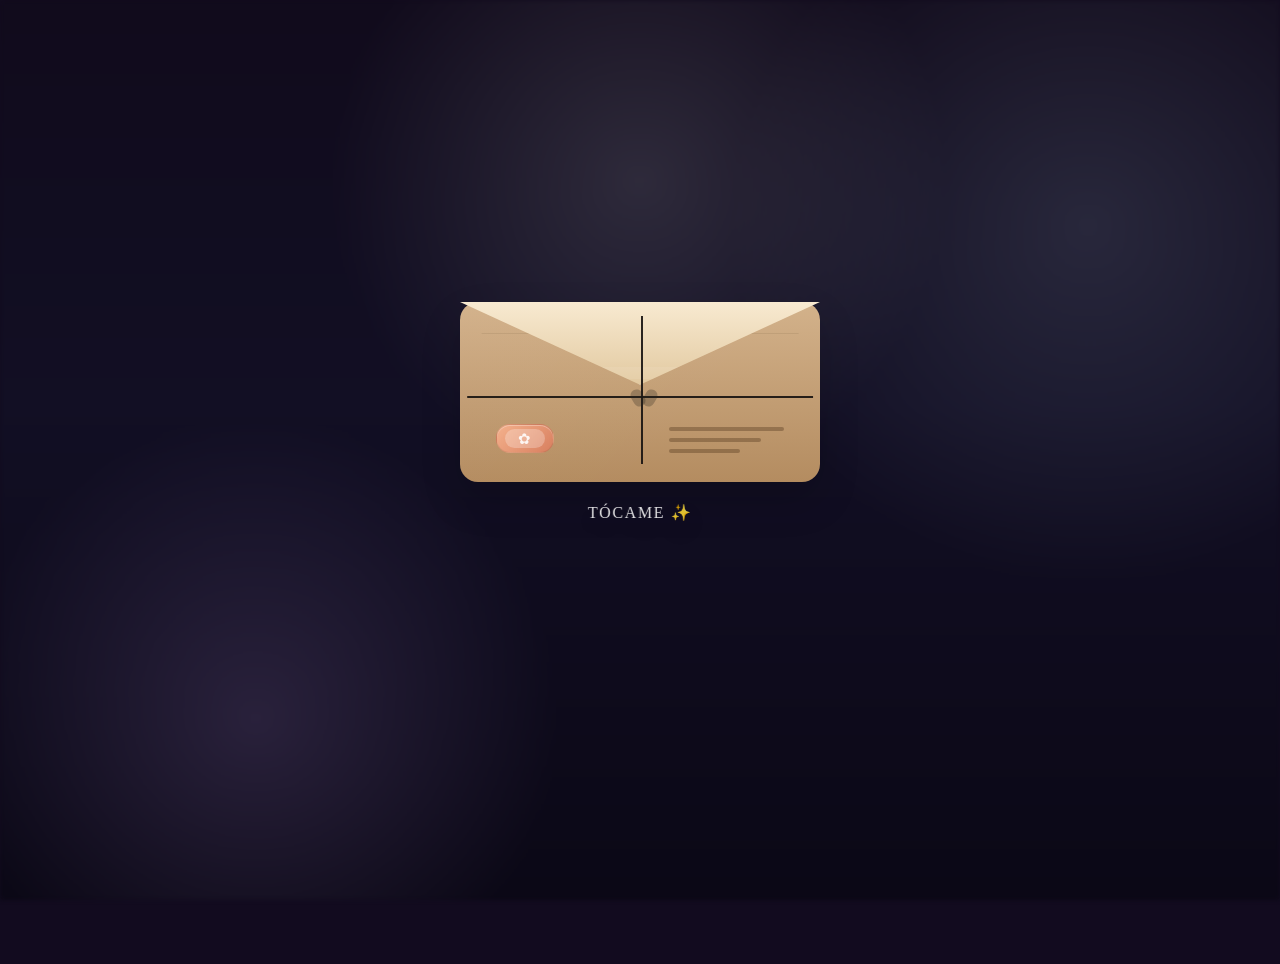
==== commit e4bf5aec: "Avance con tulipan" ====
--- a/index.html
+++ b/index.html
@@ -9,227 +9,196 @@
   <link rel="stylesheet" href="css/hearts.css">
   <link rel="stylesheet" href="css/message.css">
 </head>
-<body class="container">
+<body class="scene">
   <div class="night"></div>
 
-  <div class="audio-controls">
-    <button class="play-button" onclick="toggleMusic()" id="playBtn">🎵</button>
+  <div class="audio-controls hidden" aria-hidden="true">
+    <button class="play-button" id="playBtn" type="button" aria-label="Reproducir música">🔊</button>
   </div>
 
-  <div class="flowers">
-    <div class="flower flower--1">
-      <div class="flower__leafs flower__leafs--1">
-        <div class="flower__leaf flower__leaf--1"></div>
-        <div class="flower__leaf flower__leaf--2"></div>
-        <div class="flower__leaf flower__leaf--3"></div>
-        <div class="flower__leaf flower__leaf--4"></div>
-        <div class="flower__white-circle"></div>
-
-        <div class="flower__light flower__light--1"></div>
-        <div class="flower__light flower__light--2"></div>
-        <div class="flower__light flower__light--3"></div>
-        <div class="flower__light flower__light--4"></div>
-        <div class="flower__light flower__light--5"></div>
-        <div class="flower__light flower__light--6"></div>
-        <div class="flower__light flower__light--7"></div>
-        <div class="flower__light flower__light--8"></div>
-      </div>
-      <div class="flower__line">
-        <div class="flower__line__leaf flower__line__leaf--1"></div>
-        <div class="flower__line__leaf flower__line__leaf--2"></div>
-        <div class="flower__line__leaf flower__line__leaf--3"></div>
-        <div class="flower__line__leaf flower__line__leaf--4"></div>
-        <div class="flower__line__leaf flower__line__leaf--5"></div>
-        <div class="flower__line__leaf flower__line__leaf--6"></div>
+  <main class="scene-content">
+    <section class="gift-stage">
+      <div class="gift-box" id="giftBox" role="button" tabindex="0" aria-label="Tocar carta sorpresa">
+        <div class="card-front"></div>
+        <div class="card-flap"></div>
+        <div class="card-stamp"></div>
+        <div class="card-address">
+          <span></span>
+          <span></span>
+          <span></span>
+        </div>
+        <div class="card-string card-string--horizontal"></div>
+        <div class="card-string card-string--vertical"></div>
+        <div class="card-bow"></div>
+        <span class="gift-label">Tócame ✨</span>
+      </div>
+    </section>
+
+    <div class="flowers hidden" aria-hidden="true">
+      <div class="flower flower--1">
+        <div class="flower__leafs flower__leafs--1">
+          <div class="flower__leaf flower__leaf--1"></div>
+          <div class="flower__leaf flower__leaf--2"></div>
+          <div class="flower__leaf flower__leaf--3"></div>
+          <div class="flower__leaf flower__leaf--4"></div>
+          <div class="flower__white-circle"></div>
+
+          <div class="flower__light flower__light--1"></div>
+          <div class="flower__light flower__light--2"></div>
+          <div class="flower__light flower__light--3"></div>
+          <div class="flower__light flower__light--4"></div>
+          <div class="flower__light flower__light--5"></div>
+          <div class="flower__light flower__light--6"></div>
+          <div class="flower__light flower__light--7"></div>
+          <div class="flower__light flower__light--8"></div>
+        </div>
+        <div class="flower__line">
+          <div class="flower__line__leaf flower__line__leaf--1"></div>
+          <div class="flower__line__leaf flower__line__leaf--2"></div>
+          <div class="flower__line__leaf flower__line__leaf--3"></div>
+          <div class="flower__line__leaf flower__line__leaf--4"></div>
+          <div class="flower__line__leaf flower__line__leaf--5"></div>
+          <div class="flower__line__leaf flower__line__leaf--6"></div>
+        </div>
+      </div>
+
+      <div class="flower flower--2">
+        <div class="flower__leafs flower__leafs--2">
+          <div class="flower__leaf flower__leaf--1"></div>
+          <div class="flower__leaf flower__leaf--2"></div>
+          <div class="flower__leaf flower__leaf--3"></div>
+          <div class="flower__leaf flower__leaf--4"></div>
+          <div class="flower__white-circle"></div>
+
+          <div class="flower__light flower__light--1"></div>
+          <div class="flower__light flower__light--2"></div>
+          <div class="flower__light flower__light--3"></div>
+          <div class="flower__light flower__light--4"></div>
+          <div class="flower__light flower__light--5"></div>
+          <div class="flower__light flower__light--6"></div>
+          <div class="flower__light flower__light--7"></div>
+          <div class="flower__light flower__light--8"></div>
+        </div>
+        <div class="flower__line">
+          <div class="flower__line__leaf flower__line__leaf--1"></div>
+          <div class="flower__line__leaf flower__line__leaf--2"></div>
+          <div class="flower__line__leaf flower__line__leaf--3"></div>
+          <div class="flower__line__leaf flower__line__leaf--4"></div>
+        </div>
+      </div>
+
+      <div class="flower flower--3">
+        <div class="flower__leafs flower__leafs--3">
+          <div class="flower__leaf flower__leaf--1"></div>
+          <div class="flower__leaf flower__leaf--2"></div>
+          <div class="flower__leaf flower__leaf--3"></div>
+          <div class="flower__leaf flower__leaf--4"></div>
+          <div class="flower__white-circle"></div>
+
+          <div class="flower__light flower__light--1"></div>
+          <div class="flower__light flower__light--2"></div>
+          <div class="flower__light flower__light--3"></div>
+          <div class="flower__light flower__light--4"></div>
+          <div class="flower__light flower__light--5"></div>
+          <div class="flower__light flower__light--6"></div>
+          <div class="flower__light flower__light--7"></div>
+          <div class="flower__light flower__light--8"></div>
+        </div>
+        <div class="flower__line">
+          <div class="flower__line__leaf flower__line__leaf--1"></div>
+          <div class="flower__line__leaf flower__line__leaf--2"></div>
+          <div class="flower__line__leaf flower__line__leaf--3"></div>
+          <div class="flower__line__leaf flower__line__leaf--4"></div>
+        </div>
+      </div>
+
+      <div class="flower flower--4">
+        <div class="flower__leafs flower__leafs--3">
+          <div class="flower__leaf flower__leaf--1"></div>
+          <div class="flower__leaf flower__leaf--2"></div>
+          <div class="flower__leaf flower__leaf--3"></div>
+          <div class="flower__leaf flower__leaf--4"></div>
+          <div class="flower__white-circle"></div>
+
+          <div class="flower__light flower__light--1"></div>
+          <div class="flower__light flower__light--2"></div>
+          <div class="flower__light flower__light--3"></div>
+          <div class="flower__light flower__light--4"></div>
+          <div class="flower__light flower__light--5"></div>
+          <div class="flower__light flower__light--6"></div>
+          <div class="flower__light flower__light--7"></div>
+          <div class="flower__light flower__light--8"></div>
+        </div>
+        <div class="flower__line">
+          <div class="flower__line__leaf flower__line__leaf--1"></div>
+          <div class="flower__line__leaf flower__line__leaf--2"></div>
+          <div class="flower__line__leaf flower__line__leaf--3"></div>
+          <div class="flower__line__leaf flower__line__leaf--4"></div>
+        </div>
+      </div>
+
+      <div class="grow-ans" style="--d:1.2s">
+        <div class="flower__g-long">
+          <div class="flower__g-long__top"></div>
+          <div class="flower__g-long__bottom"></div>
+        </div>
+      </div>
+
+      <div class="growing-grass">
+        <div class="flower__grass flower__grass--1">
+          <div class="flower__grass--top"></div>
+          <div class="flower__grass--bottom"></div>
+          <div class="flower__grass__leaf flower__grass__leaf--1"></div>
+          <div class="flower__grass__leaf flower__grass__leaf--2"></div>
+          <div class="flower__grass__leaf flower__grass__leaf--3"></div>
+          <div class="flower__grass__leaf flower__grass__leaf--4"></div>
+          <div class="flower__grass__leaf flower__grass__leaf--5"></div>
+          <div class="flower__grass__leaf flower__grass__leaf--6"></div>
+          <div class="flower__grass__leaf flower__grass__leaf--7"></div>
+          <div class="flower__grass__leaf flower__grass__leaf--8"></div>
+          <div class="flower__grass__overlay"></div>
+        </div>
+      </div>
+
+      <div class="growing-grass">
+        <div class="flower__grass flower__grass--2">
+          <div class="flower__grass--top"></div>
+          <div class="flower__grass--bottom"></div>
+          <div class="flower__grass__leaf flower__grass__leaf--1"></div>
+          <div class="flower__grass__leaf flower__grass__leaf--2"></div>
+          <div class="flower__grass__leaf flower__grass__leaf--3"></div>
+          <div class="flower__grass__leaf flower__grass__leaf--4"></div>
+          <div class="flower__grass__leaf flower__grass__leaf--5"></div>
+          <div class="flower__grass__leaf flower__grass__leaf--6"></div>
+          <div class="flower__grass__leaf flower__grass__leaf--7"></div>
+          <div class="flower__grass__leaf flower__grass__leaf--8"></div>
+          <div class="flower__grass__overlay"></div>
+        </div>
       </div>
     </div>
 
-    <div class="flower flower--2">
-      <div class="flower__leafs flower__leafs--2">
-        <div class="flower__leaf flower__leaf--1"></div>
-        <div class="flower__leaf flower__leaf--2"></div>
-        <div class="flower__leaf flower__leaf--3"></div>
-        <div class="flower__leaf flower__leaf--4"></div>
-        <div class="flower__white-circle"></div>
-
-        <div class="flower__light flower__light--1"></div>
-        <div class="flower__light flower__light--2"></div>
-        <div class="flower__light flower__light--3"></div>
-        <div class="flower__light flower__light--4"></div>
-        <div class="flower__light flower__light--5"></div>
-        <div class="flower__light flower__light--6"></div>
-        <div class="flower__light flower__light--7"></div>
-        <div class="flower__light flower__light--8"></div>
-      </div>
-      <div class="flower__line">
-        <div class="flower__line__leaf flower__line__leaf--1"></div>
-        <div class="flower__line__leaf flower__line__leaf--2"></div>
-        <div class="flower__line__leaf flower__line__leaf--3"></div>
-        <div class="flower__line__leaf flower__line__leaf--4"></div>
-      </div>
+    <div class="bubbles hidden" aria-hidden="true">
+      <div class="bubble"><svg class="star" viewBox="0 0 32 32"><title>star22</title><path d="M16 2.5 L20.9 11.4 L30.5 12.7 L23 19.3 L24.8 29.5 L16 24.1 L7.2 29.5 L9 19.3 L1.5 12.7 L11.1 11.4 Z"></path></svg></div>
+      <div class="bubble"><svg class="star" viewBox="0 0 32 32"><title>star22</title><path d="M16 2.5 L20.9 11.4 L30.5 12.7 L23 19.3 L24.8 29.5 L16 24.1 L7.2 29.5 L9 19.3 L1.5 12.7 L11.1 11.4 Z"></path></svg></div>
+      <div class="bubble"><svg class="star" viewBox="0 0 32 32"><title>star22</title><path d="M16 2.5 L20.9 11.4 L30.5 12.7 L23 19.3 L24.8 29.5 L16 24.1 L7.2 29.5 L9 19.3 L1.5 12.7 L11.1 11.4 Z"></path></svg></div>
+      <div class="bubble"><svg class="star" viewBox="0 0 32 32"><title>star22</title><path d="M16 2.5 L20.9 11.4 L30.5 12.7 L23 19.3 L24.8 29.5 L16 24.1 L7.2 29.5 L9 19.3 L1.5 12.7 L11.1 11.4 Z"></path></svg></div>
+      <div class="bubble"><svg class="star" viewBox="0 0 32 32"><title>star22</title><path d="M16 2.5 L20.9 11.4 L30.5 12.7 L23 19.3 L24.8 29.5 L16 24.1 L7.2 29.5 L9 19.3 L1.5 12.7 L11.1 11.4 Z"></path></svg></div>
+      <div class="bubble"><svg class="star" viewBox="0 0 32 32"><title>star22</title><path d="M16 2.5 L20.9 11.4 L30.5 12.7 L23 19.3 L24.8 29.5 L16 24.1 L7.2 29.5 L9 19.3 L1.5 12.7 L11.1 11.4 Z"></path></svg></div>
+      <div class="bubble"><svg class="star" viewBox="0 0 32 32"><title>star22</title><path d="M16 2.5 L20.9 11.4 L30.5 12.7 L23 19.3 L24.8 29.5 L16 24.1 L7.2 29.5 L9 19.3 L1.5 12.7 L11.1 11.4 Z"></path></svg></div>
+      <div class="bubble"><svg class="star" viewBox="0 0 32 32"><title>star22</title><path d="M16 2.5 L20.9 11.4 L30.5 12.7 L23 19.3 L24.8 29.5 L16 24.1 L7.2 29.5 L9 19.3 L1.5 12.7 L11.1 11.4 Z"></path></svg></div>
+      <div class="bubble"><svg class="star" viewBox="0 0 32 32"><title>star22</title><path d="M16 2.5 L20.9 11.4 L30.5 12.7 L23 19.3 L24.8 29.5 L16 24.1 L7.2 29.5 L9 19.3 L1.5 12.7 L11.1 11.4 Z"></path></svg></div>
+      <div class="bubble"><svg class="star" viewBox="0 0 32 32"><title>star22</title><path d="M16 2.5 L20.9 11.4 L30.5 12.7 L23 19.3 L24.8 29.5 L16 24.1 L7.2 29.5 L9 19.3 L1.5 12.7 L11.1 11.4 Z"></path></svg></div>
     </div>
-
-    <div class="flower flower--3">
-      <div class="flower__leafs flower__leafs--3">
-        <div class="flower__leaf flower__leaf--1"></div>
-        <div class="flower__leaf flower__leaf--2"></div>
-        <div class="flower__leaf flower__leaf--3"></div>
-        <div class="flower__leaf flower__leaf--4"></div>
-        <div class="flower__white-circle"></div>
-
-        <div class="flower__light flower__light--1"></div>
-        <div class="flower__light flower__light--2"></div>
-        <div class="flower__light flower__light--3"></div>
-        <div class="flower__light flower__light--4"></div>
-        <div class="flower__light flower__light--5"></div>
-        <div class="flower__light flower__light--6"></div>
-        <div class="flower__light flower__light--7"></div>
-        <div class="flower__light flower__light--8"></div>
-      </div>
-      <div class="flower__line">
-        <div class="flower__line__leaf flower__line__leaf--1"></div>
-        <div class="flower__line__leaf flower__line__leaf--2"></div>
-        <div class="flower__line__leaf flower__line__leaf--3"></div>
-        <div class="flower__line__leaf flower__line__leaf--4"></div>
-      </div>
-    </div>
-
-    <div class="flower flower--4">
-      <div class="flower__leafs flower__leafs--3">
-        <div class="flower__leaf flower__leaf--1"></div>
-        <div class="flower__leaf flower__leaf--2"></div>
-        <div class="flower__leaf flower__leaf--3"></div>
-        <div class="flower__leaf flower__leaf--4"></div>
-        <div class="flower__white-circle"></div>
-
-        <div class="flower__light flower__light--1"></div>
-        <div class="flower__light flower__light--2"></div>
-        <div class="flower__light flower__light--3"></div>
-        <div class="flower__light flower__light--4"></div>
-        <div class="flower__light flower__light--5"></div>
-        <div class="flower__light flower__light--6"></div>
-        <div class="flower__light flower__light--7"></div>
-        <div class="flower__light flower__light--8"></div>
-      </div>
-      <div class="flower__line">
-        <div class="flower__line__leaf flower__line__leaf--1"></div>
-        <div class="flower__line__leaf flower__line__leaf--2"></div>
-        <div class="flower__line__leaf flower__line__leaf--3"></div>
-        <div class="flower__line__leaf flower__line__leaf--4"></div>
-      </div>
-    </div>
-
-    <div class="grow-ans" style="--d:1.2s">
-      <div class="flower__g-long">
-        <div class="flower__g-long__top"></div>
-        <div class="flower__g-long__bottom"></div>
-      </div>
-    </div>
-
-    <div class="growing-grass">
-      <div class="flower__grass flower__grass--1">
-        <div class="flower__grass--top"></div>
-        <div class="flower__grass--bottom"></div>
-        <div class="flower__grass__leaf flower__grass__leaf--1"></div>
-        <div class="flower__grass__leaf flower__grass__leaf--2"></div>
-        <div class="flower__grass__leaf flower__grass__leaf--3"></div>
-        <div class="flower__grass__leaf flower__grass__leaf--4"></div>
-        <div class="flower__grass__leaf flower__grass__leaf--5"></div>
-        <div class="flower__grass__leaf flower__grass__leaf--6"></div>
-        <div class="flower__grass__leaf flower__grass__leaf--7"></div>
-        <div class="flower__grass__leaf flower__grass__leaf--8"></div>
-        <div class="flower__grass__overlay"></div>
-      </div>
-    </div>
-
-    <div class="growing-grass">
-      <div class="flower__grass flower__grass--2">
-        <div class="flower__grass--top"></div>
-        <div class="flower__grass--bottom"></div>
-        <div class="flower__grass__leaf flower__grass__leaf--1"></div>
-        <div class="flower__grass__leaf flower__grass__leaf--2"></div>
-        <div class="flower__grass__leaf flower__grass__leaf--3"></div>
-        <div class="flower__grass__leaf flower__grass__leaf--4"></div>
-        <div class="flower__grass__leaf flower__grass__leaf--5"></div>
-        <div class="flower__grass__leaf flower__grass__leaf--6"></div>
-        <div class="flower__grass__leaf flower__grass__leaf--7"></div>
-        <div class="flower__grass__leaf flower__grass__leaf--8"></div>
-        <div class="flower__grass__overlay"></div>
-      </div>
-    </div>
-  </div>
-
-  <div class="bubbles">
-    <div class="bubble">
-      <svg class="heart" viewBox="0 0 32 32">
-        <title>heart22</title>
-        <path d="M23.6 2c-3.363 0-6.258 2.736-7.599 5.594-1.342-2.858-4.237-5.594-7.601-5.594-4.637 0-8.4 3.764-8.4 8.401 0 9.433 9.516 11.906 16.001 21.232 6.13-9.268 15.999-12.1 15.999-21.232 0-4.637-3.763-8.401-8.4-8.401z"></path>
-      </svg>
-    </div>
-    <div class="bubble">
-      <svg class="heart" viewBox="0 0 32 32">
-        <title>heart22</title>
-        <path d="M23.6 2c-3.363 0-6.258 2.736-7.599 5.594-1.342-2.858-4.237-5.594-7.601-5.594-4.637 0-8.4 3.764-8.4 8.401 0 9.433 9.516 11.906 16.001 21.232 6.13-9.268 15.999-12.1 15.999-21.232 0-4.637-3.763-8.401-8.4-8.401z"></path>
-      </svg>
-    </div>
-    <div class="bubble">
-      <svg class="heart" viewBox="0 0 32 32">
-        <title>heart22</title>
-        <path d="M23.6 2c-3.363 0-6.258 2.736-7.599 5.594-1.342-2.858-4.237-5.594-7.601-5.594-4.637 0-8.4 3.764-8.4 8.401 0 9.433 9.516 11.906 16.001 21.232 6.13-9.268 15.999-12.1 15.999-21.232 0-4.637-3.763-8.401-8.4-8.401z"></path>
-      </svg>
-    </div>
-    <div class="bubble">
-      <svg class="heart" viewBox="0 0 32 32">
-        <title>heart22</title>
-        <path d="M23.6 2c-3.363 0-6.258 2.736-7.599 5.594-1.342-2.858-4.237-5.594-7.601-5.594-4.637 0-8.4 3.764-8.4 8.401 0 9.433 9.516 11.906 16.001 21.232 6.13-9.268 15.999-12.1 15.999-21.232 0-4.637-3.763-8.401-8.4-8.401z"></path>
-      </svg>
-    </div>
-    <div class="bubble">
-      <svg class="heart" viewBox="0 0 32 32">
-        <title>heart22</title>
-        <path d="M23.6 2c-3.363 0-6.258 2.736-7.599 5.594-1.342-2.858-4.237-5.594-7.601-5.594-4.637 0-8.4 3.764-8.4 8.401 0 9.433 9.516 11.906 16.001 21.232 6.13-9.268 15.999-12.1 15.999-21.232 0-4.637-3.763-8.401-8.4-8.401z"></path>
-      </svg>
-    </div>
-    <div class="bubble">
-      <svg class="heart" viewBox="0 0 32 32">
-        <title>heart22</title>
-        <path d="M23.6 2c-3.363 0-6.258 2.736-7.599 5.594-1.342-2.858-4.237-5.594-7.601-5.594-4.637 0-8.4 3.764-8.4 8.401 0 9.433 9.516 11.906 16.001 21.232 6.13-9.268 15.999-12.1 15.999-21.232 0-4.637-3.763-8.401-8.4-8.401z"></path>
-      </svg>
-    </div>
-    <div class="bubble">
-      <svg class="heart" viewBox="0 0 32 32">
-        <title>heart22</title>
-        <path d="M23.6 2c-3.363 0-6.258 2.736-7.599 5.594-1.342-2.858-4.237-5.594-7.601-5.594-4.637 0-8.4 3.764-8.4 8.401 0 9.433 9.516 11.906 16.001 21.232 6.13-9.268 15.999-12.1 15.999-21.232 0-4.637-3.763-8.401-8.4-8.401z"></path>
-      </svg>
-    </div>
-    <div class="bubble">
-      <svg class="heart" viewBox="0 0 32 32">
-        <title>heart22</title>
-        <path d="M23.6 2c-3.363 0-6.258 2.736-7.599 5.594-1.342-2.858-4.237-5.594-7.601-5.594-4.637 0-8.4 3.764-8.4 8.401 0 9.433 9.516 11.906 16.001 21.232 6.13-9.268 15.999-12.1 15.999-21.232 0-4.637-3.763-8.401-8.4-8.401z"></path>
-      </svg>
-    </div>
-    <div class="bubble">
-      <svg class="heart" viewBox="0 0 32 32">
-        <title>heart22</title>
-        <path d="M23.6 2c-3.363 0-6.258 2.736-7.599 5.594-1.342-2.858-4.237-5.594-7.601-5.594-4.637 0-8.4 3.764-8.4 8.401 0 9.433 9.516 11.906 16.001 21.232 6.13-9.268 15.999-12.1 15.999-21.232 0-4.637-3.763-8.401-8.4-8.401z"></path>
-      </svg>
-    </div>
-    <div class="bubble">
-      <svg class="heart" viewBox="0 0 32 32">
-        <title>heart22</title>
-        <path d="M23.6 2c-3.363 0-6.258 2.736-7.599 5.594-1.342-2.858-4.237-5.594-7.601-5.594-4.637 0-8.4 3.764-8.4 8.401 0 9.433 9.516 11.906 16.001 21.232 6.13-9.268 15.999-12.1 15.999-21.232 0-4.637-3.763-8.401-8.4-8.401z"></path>
-      </svg>
-    </div>
-  </div>
-
-  <div class="message-container">
+  </main>
+
+  <div class="message-container hidden">
     <div class="message-box">
       <div class="message-text">
-        <div id="paragraph1" class="paragraph" style="opacity: 0;"></div>
-        <div id="paragraph2" class="paragraph" style="opacity: 0;"></div>
-        <div id="paragraph3" class="paragraph" style="opacity: 0;"></div>
-        <div id="paragraph4" class="paragraph" style="opacity: 0;"></div>
-        <div id="paragraph5" class="paragraph" style="opacity: 0;"></div>
+        <div id="paragraph1" class="paragraph"></div>
+        <div id="paragraph2" class="paragraph"></div>
+        <div id="paragraph3" class="paragraph"></div>
+        <div id="paragraph4" class="paragraph"></div>
+        <div id="paragraph5" class="paragraph"></div>
       </div>
     </div>
   </div>
--- a/css/layout.css
+++ b/css/layout.css
@@ -1,95 +1,404 @@
 body {
-  display: flex;
-  align-items: flex-end;
-  justify-content: center;
   min-height: 100vh;
+  margin: 0;
   background-color: var(--dark-color);
+  color: #f9f6ff;
+  font-family: 'Georgia', serif;
   overflow: hidden;
-  perspective: 1000px;
-  font-family: 'Georgia', serif;
+}
+
+.scene {
+  min-height: 100vh;
+  display: grid;
+  place-items: center;
+  position: relative;
+  padding: 2rem;
+}
+
+.scene-content {
+  position: relative;
+  width: min(100vw, 1080px);
+  max-width: 100%;
+  min-height: 100vh;
+  display: grid;
+  place-items: center;
 }
 
 .night {
   position: fixed;
-  left: 50%;
-  top: 0;
-  transform: translateX(-50%);
-  width: 100%;
-  height: 100%;
-  filter: blur(0.1vmin);
-  background-image: radial-gradient(
-      ellipse at top,
-      transparent 0%,
-      var(--dark-color)
-    ),
-    radial-gradient(
-      ellipse at bottom,
-      var(--dark-color),
-      rgba(145, 233, 255, 0.2)
-    ),
-    repeating-linear-gradient(
-      220deg,
-      rgb(0, 0, 0) 0px,
-      rgb(0, 0, 0) 19px,
-      transparent 19px,
-      transparent 22px
-    ),
-    repeating-linear-gradient(
-      189deg,
-      rgb(0, 0, 0) 0px,
-      rgb(0, 0, 0) 19px,
-      transparent 19px,
-      transparent 22px
-    ),
-    repeating-linear-gradient(
-      148deg,
-      rgb(0, 0, 0) 0px,
-      rgb(0, 0, 0) 19px,
-      transparent 19px,
-      transparent 22px
-    ),
-    linear-gradient(90deg, rgb(255, 94, 0), rgb(240, 240, 240));
-}
-
-.flowers {
+  inset: 0;
+  z-index: 0;
+  background: radial-gradient(circle at 50% 20%, rgba(255, 255, 255, 0.12), transparent 32%),
+    radial-gradient(circle at 20% 80%, rgba(209, 169, 255, 0.14), transparent 24%),
+    radial-gradient(circle at 85% 25%, rgba(203, 228, 255, 0.12), transparent 28%),
+    linear-gradient(180deg, #110b1c 0%, #120f24 45%, #0b0816 100%);
+  filter: blur(0.25vmin);
+  pointer-events: none;
+}
+
+.gift-stage,
+.flowers,
+.message-container,
+.audio-controls {
   position: relative;
-  transform: scale(0.9);
-}
-
-.container * {
-  animation-play-state: paused !important;
+  z-index: 2;
+}
+
+.hidden {
+  opacity: 0;
+  visibility: hidden;
+  pointer-events: none;
 }
 
 .audio-controls {
   position: fixed;
   top: 20px;
   right: 20px;
-  z-index: 1001;
-  background: rgba(72, 61, 139, 0.6);
-  border-radius: 10px;
+  z-index: 10;
+  background: rgba(255, 255, 255, 0.06);
+  border: 1px solid rgba(255, 255, 255, 0.12);
+  border-radius: 14px;
   padding: 8px;
-  backdrop-filter: blur(10px);
-  opacity: 0.7;
-  transition: opacity 0.3s ease;
-}
-
-.audio-controls:hover {
+  backdrop-filter: blur(14px);
+  transition: opacity 0.3s ease, transform 0.3s ease;
+}
+
+.audio-controls.show {
   opacity: 1;
+  visibility: visible;
 }
 
 .play-button {
-  background: var(--light-purple);
+  appearance: none;
   border: none;
-  border-radius: 50%;
-  width: 40px;
-  height: 40px;
-  color: white;
-  font-size: 14px;
+  background: rgba(255, 255, 255, 0.16);
+  color: #f6efff;
+  width: 44px;
+  height: 44px;
+  border-radius: 14px;
   cursor: pointer;
-  transition: all 0.3s ease;
+  font-size: 18px;
+  display: grid;
+  place-items: center;
+  transition: transform 0.25s ease, background 0.25s ease;
 }
 
 .play-button:hover {
-  background: var(--lavender);
-  transform: scale(1.1);
-}
+  transform: translateY(-1px) scale(1.03);
+  background: rgba(255, 255, 255, 0.24);
+}
+
+.gift-stage {
+  display: grid;
+  place-items: center;
+  min-height: 60vh;
+}
+
+.gift-box {
+  position: relative;
+  width: min(44vw, 360px);
+  height: min(24vw, 180px);
+  max-width: 360px;
+  max-height: 180px;
+  cursor: pointer;
+  transform-style: preserve-3d;
+  transform: translateZ(0);
+  transition: transform 0.35s ease, opacity 0.35s ease;
+  outline: none;
+}
+
+.gift-box:focus-visible {
+  box-shadow: 0 0 0 4px rgba(255, 167, 68, 0.28);
+}
+
+.card-front,
+.card-flap,
+.card-stamp,
+.card-lines,
+.card-string,
+.card-bow {
+  position: absolute;
+}
+
+.card-front {
+  width: 100%;
+  height: 100%;
+  bottom: 0;
+  border-radius: 18px;
+  background: linear-gradient(180deg, #d3b28b 0%, #b48c60 100%);
+  box-shadow: 0 18px 40px rgba(0, 0, 0, 0.16);
+  overflow: hidden;
+  z-index: 2;
+}
+
+.card-front::before {
+  content: '';
+  position: absolute;
+  inset: 0;
+  background: linear-gradient(135deg, rgba(255,255,255,0.08) 0%, rgba(255,255,255,0) 75%);
+  opacity: 0.24;
+}
+
+.card-front::after {
+  content: '';
+  position: absolute;
+  left: 50%;
+  top: 17%;
+  width: 88%;
+  height: 1px;
+  transform: translateX(-50%);
+  background: rgba(41, 29, 12, 0.08);
+  filter: blur(0.5px);
+}
+
+.card-flap {
+  width: 100%;
+  height: 46%;
+  top: 0;
+  left: 0;
+  clip-path: polygon(0 0, 100% 0, 50% 100%);
+  background: linear-gradient(180deg, #f8ead1 0%, #e2c9a0 100%);
+  box-shadow: 0 16px 28px rgba(0, 0, 0, 0.16);
+  border-bottom: 1px solid rgba(0, 0, 0, 0.08);
+  overflow: hidden;
+  z-index: 4;
+}
+
+.card-flap::after {
+  content: '';
+  position: absolute;
+  left: 12%;
+  right: 12%;
+  bottom: 6%;
+  height: 12px;
+  background: rgba(255, 255, 255, 0.18);
+  border-radius: 999px;
+  opacity: 0.4;
+}
+
+.card-stamp {
+  width: 16%;
+  height: 16%;
+  bottom: 16%;
+  left: 10%;
+  background: linear-gradient(135deg, #f4b18c 0%, #d87f5f 100%);
+  border-radius: 14px;
+  border: 1px solid rgba(0, 0, 0, 0.08);
+  box-shadow: inset 0 1px 0 rgba(255, 255, 255, 0.3);
+  z-index: 6;
+}
+
+.card-stamp::before {
+  content: '';
+  position: absolute;
+  inset: 14%;
+  border-radius: 12px;
+  background: rgba(255, 255, 255, 0.25);
+}
+
+.card-stamp::after {
+  content: '✿';
+  position: absolute;
+  left: 50%;
+  top: 50%;
+  transform: translate(-50%, -50%);
+  color: rgba(255, 255, 255, 0.88);
+  font-size: 0.95rem;
+}
+
+.card-address {
+  position: absolute;
+  width: 32%;
+  bottom: 16%;
+  right: 10%;
+  display: grid;
+  gap: 0.45rem;
+  z-index: 6;
+}
+
+.card-address span {
+  display: block;
+  height: 4px;
+  border-radius: 999px;
+  background: rgba(70, 44, 22, 0.34);
+}
+
+.card-address span:nth-child(2) {
+  width: 80%;
+}
+
+.card-address span:nth-child(3) {
+  width: 62%;
+}
+
+.card-lines {
+  width: 30%;
+  height: 4px;
+  bottom: 12%;
+  right: 10%;
+  border-radius: 999px;
+  background: rgba(33, 34, 34, 0.28);
+  z-index: 5;
+}
+
+.card-lines::before,
+.card-lines::after {
+  content: '';
+  position: absolute;
+  right: 0;
+  height: 4px;
+  border-radius: 999px;
+  background: rgba(33, 34, 34, 0.35);
+}
+
+.card-lines::before {
+  width: 50%;
+  top: -9px;
+}
+
+.card-lines::after {
+  width: 65%;
+  top: 10px;
+}
+
+.card-string {
+  left: 50%;
+  transform: translateX(-50%);
+  background: transparent;
+  z-index: 4;
+}
+
+.card-string--horizontal {
+  top: 52%;
+  width: 96%;
+  height: 0;
+  border-top: 2px solid rgba(24, 20, 17, 0.92);
+}
+
+.card-string--vertical {
+  left: 50.5%;
+  top: 8%;
+  width: 0;
+  height: 82%;
+  border-left: 2px solid rgba(24, 20, 17, 0.92);
+}
+
+.card-bow {
+  width: 26px;
+  height: 26px;
+  top: 53%;
+  left: 51%;
+  transform: translate(-50%, -50%);
+  z-index: 5;
+}
+
+.card-bow::before,
+.card-bow::after,
+.card-bow span {
+  content: '';
+  position: absolute;
+  background: rgba(40, 35, 28, 0.28);
+  border-radius: 999px;
+}
+
+.card-bow::before {
+  width: 12px;
+  height: 18px;
+  left: 1px;
+  top: 5px;
+  transform: rotate(-30deg);
+}
+
+.card-bow::after {
+  width: 12px;
+  height: 18px;
+  right: 1px;
+  top: 5px;
+  transform: rotate(30deg);
+}
+
+.card-bow span {
+  width: 8px;
+  height: 12px;
+  left: 50%;
+  top: 7px;
+  transform: translateX(-50%);
+  border-radius: 999px;
+}
+
+.gift-box.opened .card-flap {
+  transform: translateX(-50%) translateY(-12%) rotateX(-88deg);
+}
+
+.gift-label {
+  position: absolute;
+  left: 50%;
+  bottom: -2.5rem;
+  transform: translateX(-50%);
+  color: rgba(255, 255, 255, 0.92);
+  font-size: 1rem;
+  letter-spacing: 0.1em;
+  text-transform: uppercase;
+  text-shadow: 0 10px 24px rgba(0, 0, 0, 0.18);
+}
+
+.gift-box.breathing {
+  animation: gift-breath 4s ease-in-out infinite;
+}
+
+.gift-box.opening {
+  animation: gift-press 0.6s ease forwards;
+}
+
+.gift-box.opened .card-flap {
+  transform: translateX(-50%) translateY(-15%) rotateX(-80deg);
+}
+
+.gift-box.opened .card-front,
+.gift-box.opened .card-flap,
+.gift-box.opened .card-seal,
+.gift-box.opened .card-lines {
+  transition: opacity 0.45s ease, transform 0.45s ease;
+}
+
+.gift-box.opened .gift-label {
+  opacity: 0;
+}
+
+.gift-box.hidden-gift {
+  opacity: 0;
+  visibility: hidden;
+  transform: translateY(-28px) scale(0.94);
+  pointer-events: none;
+  z-index: -1;
+}
+
+.gift-box.hidden-gift .card-front,
+.gift-box.hidden-gift .card-flap,
+.gift-box.hidden-gift .card-seal,
+.gift-box.hidden-gift .card-lines,
+.gift-box.hidden-gift .gift-label {
+  opacity: 0;
+}
+
+@keyframes gift-breath {
+  0%, 100% { transform: scale(1); }
+  50% { transform: scale(1.02); }
+}
+
+@keyframes gift-press {
+  0% { transform: translateY(0); }
+  50% { transform: translateY(-12px); }
+  100% { transform: translateY(0); }
+}
+
+@media (max-width: 640px) {
+  .gift-box {
+    width: min(70vw, 240px);
+    height: min(54vw, 190px);
+  }
+
+  .gift-label {
+    font-size: 0.95rem;
+  }
+}
--- a/css/flowers.css
+++ b/css/flowers.css
@@ -1,6 +1,6 @@
 .flower {
   position: absolute;
-  bottom: 10vmin;
+  bottom: 5vmin;
   transform-origin: bottom center;
   z-index: 10;
   --fl-speed: 0.8s;
@@ -11,7 +11,7 @@
 }
 
 .flower--1 .flower__line {
-  height: 70vmin;
+  height: 64vmin;
   animation-delay: 0.3s;
 }
 
@@ -46,7 +46,7 @@
 }
 
 .flower--2 .flower__line {
-  height: 60vmin;
+  height: 54vmin;
   animation-delay: 0.6s;
 }
 
@@ -97,7 +97,7 @@
 }
 
 .flower--4 .flower__line {
-  height: 50vmin;
+  height: 46vmin;
   animation-delay: 1.2s;
 }
 
@@ -233,16 +233,11 @@
 }
 
 .tema-tulipanes .flower__white-circle {
-  width: 5vmin;
-  height: 3vmin;
-  left: -2.5vmin;
-  top: -1vmin;
-  background-color: #FFF7E0;
+  display: none;
 }
 
 .tema-tulipanes .flower__white-circle::after {
-  background-image: none;
-  background-color: gold;
+  display: none;
 }
 
 /* Cerezos — pétalos planos con muesca, colores sólidos, distribución radial */
--- a/css/hearts.css
+++ b/css/hearts.css
@@ -1,15 +1,19 @@
 .bubbles {
   position: absolute;
-  top: 0;
-  left: 0;
-  height: 100%;
-  width: 100%;
+  inset: 0;
   pointer-events: none;
+  opacity: 0;
+  transition: opacity 1.2s ease;
+  z-index: 1;
+}
+
+.bubbles:not(.hidden) {
+  opacity: 1;
 }
 
 .bubble {
   position: absolute;
-  z-index: 200;
+  z-index: 0;
   border-radius: 50%;
 }
 
@@ -123,57 +127,57 @@
   transform-origin: center bottom;
 }
 
-.heart {
+.star {
   fill: transparent;
   opacity: 0;
 }
 
-.bubble:nth-child(1) .heart {
+.bubble:nth-child(1) .star {
   animation: love 3s forwards infinite 0s;
   transform: scale(0.5) rotate(-4deg);
 }
 
-.bubble:nth-child(2) .heart {
+.bubble:nth-child(2) .star {
   animation: love 3s forwards infinite 0.15s;
   transform: scale(0.5) rotate(22deg);
 }
 
-.bubble:nth-child(3) .heart {
+.bubble:nth-child(3) .star {
   animation: love 3s forwards infinite 0.3s;
   transform: scale(0.5) rotate(-5deg);
 }
 
-.bubble:nth-child(4) .heart {
+.bubble:nth-child(4) .star {
   animation: love 3s forwards infinite 0.45s;
   transform: scale(0.5) rotate(50deg);
 }
 
-.bubble:nth-child(5) .heart {
+.bubble:nth-child(5) .star {
   animation: love 3s forwards infinite 0.6s;
   transform: scale(0.5) rotate(-29deg);
 }
 
-.bubble:nth-child(6) .heart {
+.bubble:nth-child(6) .star {
   animation: love 3s forwards infinite 0.75s;
   transform: scale(0.5) rotate(35deg);
 }
 
-.bubble:nth-child(7) .heart {
+.bubble:nth-child(7) .star {
   animation: love 3s forwards infinite 0.9s;
   transform: scale(0.5) rotate(-5deg);
 }
 
-.bubble:nth-child(8) .heart {
+.bubble:nth-child(8) .star {
   animation: love 3s forwards infinite 1.05s;
   transform: scale(0.5) rotate(40deg);
 }
 
-.bubble:nth-child(9) .heart {
+.bubble:nth-child(9) .star {
   animation: love 3s forwards infinite 1.2s;
   transform: scale(0.5) rotate(-35deg);
 }
 
-.bubble:nth-child(10) .heart {
+.bubble:nth-child(10) .star {
   animation: love 3s forwards infinite 1.35s;
   transform: scale(0.5) rotate(28deg);
 }
--- a/css/message.css
+++ b/css/message.css
@@ -4,70 +4,55 @@
   left: 50%;
   transform: translateX(-50%);
   max-width: 80vw;
-  z-index: 1000;
+  z-index: 10;
   opacity: 0;
-  animation: fadeInContainer 1s 8s forwards;
+  visibility: hidden;
+  transition: opacity 0.9s ease, visibility 0.4s ease;
+}
+
+.message-container.visible {
+  opacity: 1;
+  visibility: visible;
 }
 
 .message-box {
-  background: rgba(72, 61, 139, 0.35);
-  border: 1px solid #B19CD9;
-  border-radius: 15px;
-  padding: 20px 25px;
-  box-shadow: 0 8px 32px rgba(72, 61, 139, 0.3);
-  backdrop-filter: blur(10px);
+  background: rgba(255, 250, 248, 0.12);
+  border: 1px solid rgba(255, 255, 255, 0.14);
+  border-radius: 28px;
+  padding: 28px 32px;
+  box-shadow: 0 24px 80px rgba(9, 7, 20, 0.3);
+  backdrop-filter: blur(20px);
 }
 
 .message-text {
-  color: #F8F1FF;
-  font-size: 1.1rem;
-  line-height: 1.6;
+  color: #fffdf9;
+  font-size: clamp(1rem, 1.1vw, 1.2rem);
+  line-height: 1.5;
   text-align: center;
-  text-shadow: 0 2px 4px rgba(0, 0, 0, 0.5);
+  letter-spacing: 0.02em;
 }
 
 .paragraph {
-  transition: opacity 0.5s ease;
+  transition: opacity 0.4s ease;
+  margin: 0 0 1rem;
+  opacity: 0;
+  min-height: 1.3rem;
+}
+
+.paragraph:last-child {
   margin-bottom: 0;
 }
 
-.typewriter {
-  overflow: hidden;
-  white-space: nowrap;
-  animation: typing 0s steps(0) forwards;
+.highlight {
+  color: #d8b1ff;
+  font-weight: 600;
 }
 
-.highlight {
-  color: #DDA0DD;
-  font-weight: bold;
-  text-shadow: 0 0 10px rgba(221, 160, 221, 0.5);
+.message-box::before {
+  content: '';
+  position: absolute;
+  inset: 0;
+  border-radius: inherit;
+  box-shadow: inset 0 0 48px rgba(255, 255, 255, 0.08);
+  pointer-events: none;
 }
-
-@keyframes fadeInContainer {
-  0% {
-    opacity: 0;
-    transform: translateX(-50%) translateY(30px);
-  }
-  100% {
-    opacity: 1;
-    transform: translateX(-50%) translateY(0);
-  }
-}
-
-@keyframes typing {
-  from {
-    width: 0;
-  }
-  to {
-    width: 100%;
-  }
-}
-
-@keyframes blink {
-  0%, 50% {
-    border-color: transparent;
-  }
-  51%, 100% {
-    border-color: #DDA0DD;
-  }
-}
